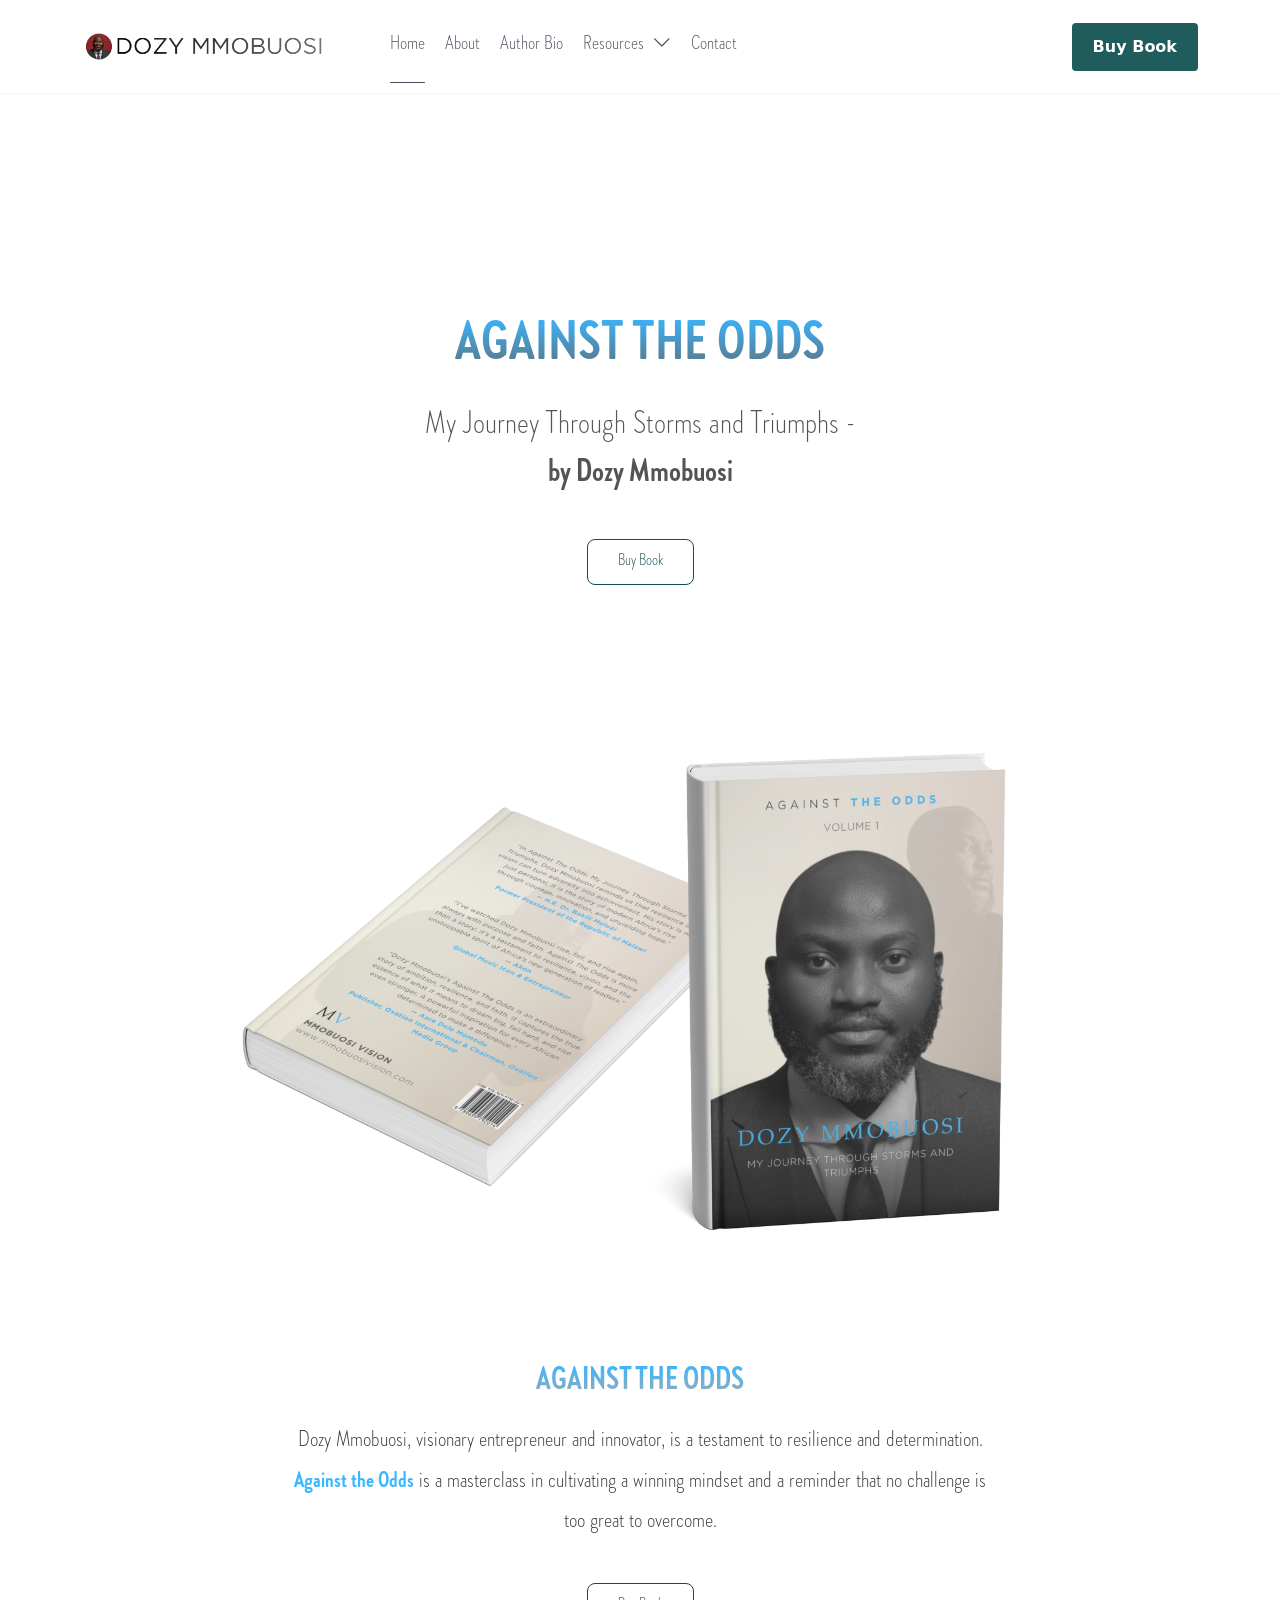
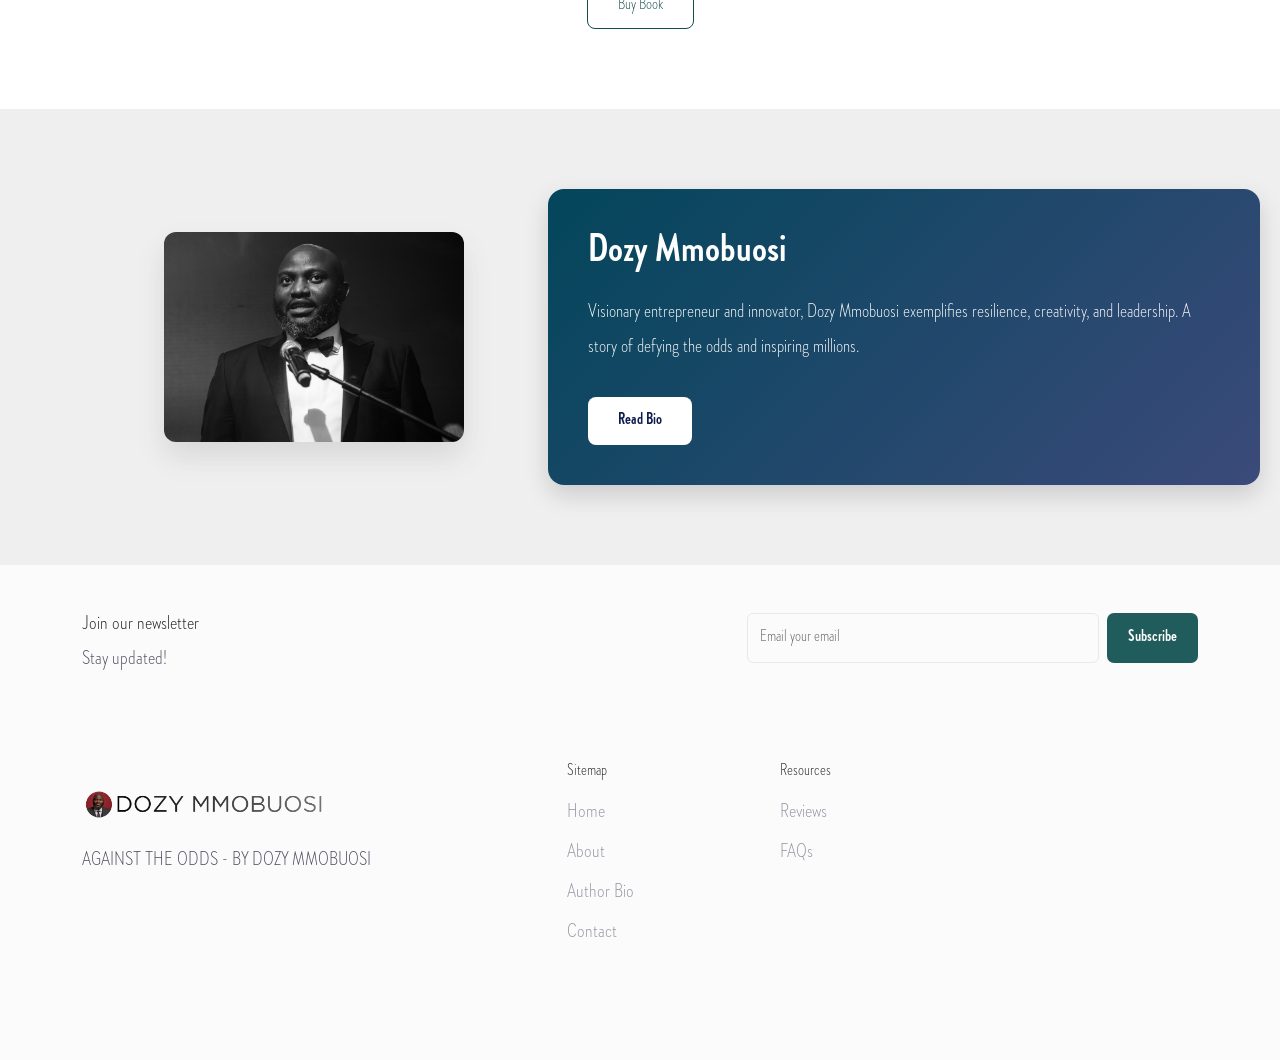
==== index.html @ 27ec2ebd "dsdsd" ====
<!DOCTYPE html>
<!--
Template name: Nova
Template author: FreeBootstrap.net
Author website: https://freebootstrap.net/
License: https://freebootstrap.net/license
-->
<html lang="en">
  <head>
    <meta charset="utf-8">
    <meta name="viewport" content="width=device-width, initial-scale=1">
    <title> Dozy Mmobuosi - Against the odds </title>
     
    <!-- ======= Google Font =======-->
    <link rel="preconnect" href="https://fonts.googleapis.com">
    <link rel="preconnect" href="https://fonts.gstatic.com" crossorigin="">
    <link href="https://fonts.googleapis.com/css2?family=Inter:wght@100..900&amp;display=swap" rel="stylesheet">
    <!-- End Google Font-->
    
    <!-- ======= Styles =======-->
    <link href="assets/vendors/bootstrap/bootstrap.min.css" rel="stylesheet">
    <link href="assets/vendors/bootstrap-icons/font/bootstrap-icons.min.css" rel="stylesheet">
    <link href="assets/vendors/glightbox/glightbox.min.css" rel="stylesheet">
    <link href="assets/vendors/swiper/swiper-bundle.min.css" rel="stylesheet">
    <link href="assets/vendors/aos/aos.css" rel="stylesheet">
    <!-- End Styles-->
    
    <!-- ======= Theme Style =======-->
    <link href="assets/css/style.css" rel="stylesheet">
    <!-- End Theme Style-->
    
    <!-- ======= Apply theme =======-->
    <script>
      // Apply the theme as early as possible to avoid flicker
      (function() {
      const storedTheme = localStorage.getItem('theme') || 'light';
      document.documentElement.setAttribute('data-bs-theme', storedTheme);
      })();
    </script>
  </head>
  <body>
    
    
    <!-- ======= Site Wrap =======-->
    <div class="site-wrap">
      
      
      <!-- ======= Header =======-->
      <header class="fbs__net-navbar navbar navbar-expand-lg dark" aria-label="freebootstrap.net navbar">
        <div class="container d-flex align-items-center justify-content-between">
          
          
          <!-- Start Logo-->
          <a class="navbar-brand w-auto" href="index.html">
            <!-- If you use a text logo, uncomment this if it is commented-->
            <!-- Vertex--> 
            
            <!-- If you plan to use an image logo, uncomment this if it is commented-->
            
            <!-- logo dark--><img class="logo dark img-fluid" src="assets/images/dozylog.png" alt="FreeBootstrap.net image placeholder"> 
            
            <!-- logo light--><img class="logo light img-fluid" src="assets/images/dozylog.png" alt="FreeBootstrap.net image placeholder">
            
            </a>
          <!-- End Logo-->
          
          <!-- Start offcanvas-->
          <div class="offcanvas offcanvas-start w-75" id="fbs__net-navbars" tabindex="-1" aria-labelledby="fbs__net-navbarsLabel" data-aos="fade-down" data-aos-delay="100">
            
            
            <div class="offcanvas-header" >
              <div class="offcanvas-header-logo">
                <!-- If you use a text logo, uncomment this if it is commented-->
                
                <!-- h5#fbs__net-navbarsLabel.offcanvas-title Vertex-->
                
                <!-- If you plan to use an image logo, uncomment this if it is commented-->
                <a class="logo-link" id="fbs__net-navbarsLabel" href="index.html">
                  
                  
                  <!-- logo dark--><img class="logo dark img-fluid" src="assets/images/dozylog.png" alt="FreeBootstrap.net image placeholder"> 
                  
                  <!-- logo light--><img class="logo light img-fluid" src="assets/images/dozylog.png" alt="FreeBootstrap.net image placeholder"></a>
                
              </div>
              <button class="btn-close btn-close-black" type="button" data-bs-dismiss="offcanvas" aria-label="Close"></button>
            </div>
            
            <div class="offcanvas-body align-items-lg-center">
              
              
              <ul  class="navbar-nav nav me-auto ps-lg-5 mb-2 mb-lg-0" style="font-family: 'Hvdtrial Brandon Grotesque', Arial, sans-serif;">
                <li class="nav-item"><a class="nav-link scroll-link active" aria-current="page" href="index.html">Home</a></li>
                <li class="nav-item"><a class="nav-link scroll-link" href="about.html">About</a></li>
                <li class="nav-item"><a class="nav-link scroll-link" href="author.html">Author Bio</a></li>
                
                
                <li class="nav-item dropdown"><a class="nav-link dropdown-toggle" href="#" data-bs-toggle="dropdown" aria-expanded="false">Resources <i class="bi bi-chevron-down"></i></a>
                  
                  <ul class="dropdown-menu">
                    <li><a class="nav-link scroll-link dropdown-item" href="testimonials.html">Testimonials</a></li>
                    <li><a class="nav-link scroll-link dropdown-item" href="faq.html">FAQs</a></li>
                    

                  </ul>
                  
                </li>
                <li class="nav-item"><a class="nav-link scroll-link" href="contact.html">Contact</a></li>
               
              </ul>
              
            </div>
          </div>
          <!-- End offcanvas-->
          
          <div class="ms-auto w-auto">
            
            
            <div class="header-social d-flex align-items-center gap-1"><!-- Buy Book Button -->
<a class="btn btn-primary py-2" href="#" id="buyBookBtn">Buy Book</a>

<!-- Modal Overlay -->
<div id="buyBookModal" class="modal">
  <div class="modal-content">
    <span class="modal-close">&times;</span>
    <h2>Select Book Format</h2>
    
    <div class="format-options">
      <label>
        <input type="radio" name="format" value="Audiobook" checked>
        Audiobook - £15 GBP
      </label>
      <label>
        <input type="radio" name="format" value="Paperback">
        Paperback - £27 GBP
      </label>
      <label>
        <input type="radio" name="format" value="Hardcover">
        Hardcover - £39 GBP
      </label>
    </div>

    <div class="quantity">
      <label>Quantity:</label>
      <input type="number" min="1" value="1" id="bookQty">
    </div>

    <button id="checkoutBtn" class="modal-btn">Checkout</button>

    <p id="successMessage" class="success-msg" style="display:none;">Thank you! Your order has been added.</p>
  </div>
</div>

              
              <button class="fbs__net-navbar-toggler justify-content-center align-items-center ms-auto" data-bs-toggle="offcanvas" data-bs-target="#fbs__net-navbars" aria-controls="fbs__net-navbars" aria-label="Toggle navigation" aria-expanded="false">
                <svg class="fbs__net-icon-menu" xmlns="http://www.w3.org/2000/svg" width="24" height="24" viewbox="0 0 24 24" fill="none" stroke="currentColor" stroke-width="2" stroke-linecap="round" stroke-linejoin="round">
                  <line x1="21" x2="3" y1="6" y2="6"></line>
                  <line x1="15" x2="3" y1="12" y2="12"></line>
                  <line x1="17" x2="3" y1="18" y2="18"></line>
                </svg>
                <svg class="fbs__net-icon-close" xmlns="http://www.w3.org/2000/svg" width="24" height="24" viewbox="0 0 24 24" fill="none" stroke="currentColor" stroke-width="2" stroke-linecap="round" stroke-linejoin="round">
                  <path d="M18 6 6 18"></path>
                  <path d="m6 6 12 12"></path>
                </svg>
              </button>
              
            </div>
            <!-- Modal Overlay -->
            
          </div>
        </div>
      </header>
      <!-- End Header-->
      
      <!-- ======= Main =======-->
      <main>
        
        
        <!-- ======= Hero =======-->
      <section class="dozy-book-text" data-aos="fade-up" data-aos-delay="100">
  <div class="text-wrapper">
    <h1 class="book-title">AGAINST THE ODDS</h1>
    <p class="book-subtitle">My Journey Through Storms and Triumphs - <br><strong>by Dozy Mmobuosi</strong></p>
    <a href="#buy" class="book-button">Buy Book</a>
  </div>
</section>
<section class="full-image-section" data-aos="fade-up" data-aos-delay="100">
  <img src="./assets/images/sharp.png" alt="Dozy Book Image" class="full-image">
</section>
<section class="dm-section" data-aos="fade-up" data-aos-delay="100">
  <div class="dm-text-wrapper">
    <h1 class="dm-header">AGAINST THE ODDS</h1>
    <p class="dm-description">
      Dozy Mmobuosi, visionary entrepreneur and innovator, is a testament to resilience and determination. 
      <strong style="color: #38b6ff;">Against the Odds</strong> is a masterclass in cultivating a winning mindset and a reminder that no challenge is too great to overcome.
    </p>
  <a href="#buy" class="book-button">Buy Book</a>

  </div>
</section>

<section class="dozy-profile-section" data-aos="fade-up" data-aos-delay="100">
  <div class="dozy-image-wrapper">
    <img src="./assets/images/pordozy.jpg" alt="Dozy Mmobuosi Portrait" class="dozy-image">
  </div>
  <div class="dozy-info-container" data-aos="fade-up" data-aos-delay="100">
    <h2 class="dozy-name">Dozy Mmobuosi</h2>
    <p class="dozy-description">
      Visionary entrepreneur and innovator, Dozy Mmobuosi exemplifies resilience, creativity, and leadership. 
      A story of defying the odds and inspiring millions.
    </p>
    <a href="author.html" class="dozy-button">Read Bio</a>
  </div>
</section>




        
        
        <!-- ======= Footer =======-->
        <footer class="footer pt-5 pb-5" data-aos="fade-up" data-aos-delay="100" style="font-family: 'Hvdtrial Brandon Grotesque', Arial, sans-serif;">
          <div class="container">
            <div class="row mb-5 pb-4">
              <div class="col-md-7">
                <h2 class="fs-5">Join our newsletter</h2>
                <p>Stay updated!</p>
              </div>
              <div class="col-md-5">
                <form class="d-flex gap-2">
                  <input class="form-control" type="email" placeholder="Email your email" required="">
                  <button class="btn btn-primary fs-6" type="submit">Subscribe</button>
                </form>
              </div>
            </div>
            <div class="row justify-content-between mb-5 g-xl-5">
              <div class="col-md-4 mb-5 mb-lg-0">
                <img class="logo" src="./assets/images/dozylog.png" style="width: 250px;">
                <p class="mb-4">AGAINST THE ODDS - BY DOZY MMOBUOSI</p>
              </div>
              <div class="col-md-7">
                <div class="row g-2">
                  <div class="col-md-6 col-lg-4 mb-4 mb-lg-0">
                    <h3 class="mb-3">Sitemap</h3>
                    <ul class="list-unstyled">
                      <li><a href="index.html">Home</a></li>
                    
                      <li><a href="about.html">About</a></li>
                      <li><a href="author.html">Author Bio</a></li>
                      <li><a href="contact.html">Contact</a></li>
                      
                    </ul>
                  </div>
                  <div class="col-md-6 col-lg-4 mb-4 mb-lg-0">
                    <h3 class="mb-3">Resources</h3>
                    <ul class="list-unstyled">
                      <li><a href="testimonials.html">Reviews</a></li>
                      
                      <li><a href="faq.html">FAQs</a></li>
                      
                    </ul>
                  </div>
                  
                </div>
              </div>
            </div>
            
          </div>
        </footer>
        
        <!-- End Footer-->
        
      </main>
    </div>
    
    <!-- ======= Back to Top =======-->
   
    <!-- Mobile Buy Book Button -->
<a href="#" id="mobileBuyBtn" class="mobile-buy-btn">Buy Book</a>

    <!-- End Back to top-->
    
    <!-- ======= Javascripts =======-->
    <script src="assets/vendors/bootstrap/bootstrap.bundle.min.js"></script>
    <script src="assets/vendors/gsap/gsap.min.js"></script>
    <script src="assets/vendors/imagesloaded/imagesloaded.pkgd.min.js"></script>
    <script src="assets/vendors/isotope/isotope.pkgd.min.js"></script>
    <script src="assets/vendors/glightbox/glightbox.min.js"></script>
    <script src="assets/vendors/swiper/swiper-bundle.min.js"></script>
    <script src="assets/vendors/aos/aos.js"></script>
    <script src="assets/vendors/purecounter/purecounter.js"></script>
    <script src="assets/js/custom.js"></script>
    <script src="assets/js/send_email.js"></script>
    <script>
  AOS.init({
    duration: 1000, // animation duration in ms
    easing: 'ease-in-out', // easing function
    once: true, // whether animation should happen only once while scrolling down
  });
</script>
<script>
  // Elements
  const buyBtn = document.getElementById('buyBookBtn');
  const modal = document.getElementById('buyBookModal');
  const closeBtn = document.querySelector('.modal-close');
  const checkoutBtn = document.getElementById('checkoutBtn');
  const successMsg = document.getElementById('successMessage');

  // Open Modal
  buyBtn.addEventListener('click', (e) => {
    e.preventDefault();
    modal.style.display = 'block';
    successMsg.style.display = 'none'; // hide previous success
  });

  // Close Modal
  closeBtn.addEventListener('click', () => {
    modal.style.display = 'none';
  });

  window.addEventListener('click', (e) => {
    if (e.target == modal) {
      modal.style.display = 'none';
    }
  });

  // Checkout (dummy)
  checkoutBtn.addEventListener('click', () => {
    successMsg.style.display = 'block';
  });
</script>


    <!-- End JavaScripts-->
  </body>
</html>
---- assets/css/style.css ----
/*
Template name: Nova
Template author: FreeBootstrap.net
Author website: https://freebootstrap.net/
License: https://freebootstrap.net/license
Buy Pro
*/
:root,
[data-bs-theme=light] {
  --bs-body-bg: #ffffff;
  --bs-body-color: #494B5B;
  --bs-primary: #215C5C;
  --bs-primary-rgb: 33, 92, 92;
  --bs-primary-hover: #144B4B;
  --bs-primary-hover-rgb: 20, 75, 75;
  --bs-secondary: #CCE8C9;
  --bs-secondary-rgb: 204, 232, 201;
  --bs-heading-color: #16181B;
  --inverse-color: #494B5B;
  --inverse-color-rgb: 73, 75, 91;
  --bs-link-color: var(--bs-primary);
  --nav-bg: #ffffff;
  --nav-color: #fff;
  --nav-hover-color: #1f6bff;
  --dropdown-bg: #ffffff;
  --dropdown-color: #1f6bff;
  --dropdown-hover-bg: #f7f7f7;
  --nav-inverse: #000000;
  --nav-inverse-alt: #ffffff;
}

body {
  font: 1rem/1.7;
  background-color: var(--bs-body-bg);
  color: var(--bs-body-color);
  -webkit-font-smoothing: antialiased;
  -moz-osx-font-smoothing: grayscale;
}

.site-wrap {
  position: relative;
}

::-moz-selection {
  background-color: var(--bs-black);
  color: var(--bs-white);
}

::selection {
  background-color: var(--bs-black);
  color: var(--bs-white);
}

a {
  -webkit-transition: 0.3s all ease-in-out;
  transition: 0.3s all ease-in-out;
  color: var(--bs-primary);
  text-decoration: underline;
}
a:hover {
  text-decoration: none;
}

h1,
h2,
h3,
h4,
h5,
h6 {
  color: var(--bs-heading-color);
}

.container {
  max-width: 1140px;
}

.section {
  padding: 70px 0;
  scroll-margin-top: 60px;
}
@media (max-width: 767.98px) {
  .section {
    padding: 40px 0;
  }
}
.section.first-section {
  padding-top: 100px;
}
@media (min-width: 992px) {
  .section.first-section {
    padding-top: 130px;
  }
}

.text-heading-color {
  color: var(--bs-heading-color);
}

.shadow-sm {
  -webkit-box-shadow: 0 0.125rem 0.25rem 0 rgba(var(--bs-black-rgb), 0.05) !important;
          box-shadow: 0 0.125rem 0.25rem 0 rgba(var(--bs-black-rgb), 0.05) !important;
}

.shadow {
  -webkit-box-shadow: 0 0.5rem 1rem 0 rgba(var(--bs-black-rgb), 0.05) !important;
          box-shadow: 0 0.5rem 1rem 0 rgba(var(--bs-black-rgb), 0.05) !important;
}

.shadow-lg {
  -webkit-box-shadow: 0 1rem 3rem 0 rgba(var(--bs-black-rgb), 0.05) !important;
          box-shadow: 0 1rem 3rem 0 rgba(var(--bs-black-rgb), 0.05) !important;
}

.list-checked {
  padding: 0;
  margin: 0;
  color: var(--bs-body-color);
}
.list-checked li {
  position: relative;
  margin-bottom: 10px;
  display: -webkit-box;
  display: -ms-flexbox;
  display: flex;
  -webkit-box-align: start;
      -ms-flex-align: start;
          align-items: start;
  gap: 10px;
}
.list-checked li i {
  width: 30px;
  height: 30px;
  text-align: center;
  line-height: 30px;
  display: inline-block;
  background-color: rgba(var(--bs-primary-rgb), 0.1);
  border-radius: 50%;
  color: var(--bs-primary);
  font-size: 20px;
}
.list-checked li:before {
  position: absolute;
  display: inline-block;
  left: 0;
  content: "";
  vertical-align: -0.125em;
  background-repeat: no-repeat;
  background-position: right center;
  background-size: 1.5625rem 1.5625rem;
  width: 1.5625rem;
  height: 1.5625rem;
}

.btn {
  padding: 12px 20px;
  background-color: var(--bs-primary);
  color: var(--bs-white);
  border: 1px solid transparent;
  border-radius: 7px;
  font-weight: 600;
  position: relative;
}
.btn:hover, .btn:active, .btn:focus {
  color: var(--bs-white);
  background-color: var(--bs-primary-hover) !important;
  border: 1px solid var(--bs-primary-hover) !important;
}
.btn.btn-white.hover-outline {
  background-color: var(--bs-white) !important;
  color: var(--bs-black) !important;
  border: 1px solid transparent !important;
}
.btn.btn-white.hover-outline:hover {
  color: var(--bs-white) !important;
  background-color: transparent !important;
  border: 1px solid var(--bs-white) !important;
}
.btn.btn-white-outline {
  border: 1px solid rgba(var(--inverse-color-rgb), 0.2) !important;
  color: var(--inverse-color) !important;
  background-color: transparent;
}
.btn.btn-white-outline:hover, .btn.btn-white-outline:focus, .btn.btn-white-outline:active {
  background-color: transparent !important;
  border: 1px solid rgba(var(--inverse-color-rgb), 0.5) !important;
}

.block-squares {
  position: absolute;
  bottom: -12px;
  right: 0;
  z-index: 1;
  width: auto;
}

.form-control {
  padding-top: 10px;
  padding-bottom: 10px;
  border-width: 1px;
  font-size: 16px;
  background-color: transparent;
  border-color: rgba(var(--inverse-color-rgb), 0.1);
}

.form-control:focus {
  outline: none;
  -webkit-box-shadow: none;
          box-shadow: none;
  border-color: var(--bs-primary);
}

.a-link i {
  font-size: 26px;
  margin-left: 10px;
  -webkit-transition: 0.25s all ease-in-out;
  transition: 0.25s all ease-in-out;

}
.a-link:hover i {
  margin-left: 15px;
}

.page-title {
  padding-top: 100px !important;
  padding-bottom: 50px !important;
  background-color: rgba(var(--inverse-color-rgb), 0.03);
}

.special-link .icons {
  display: inline-block;
  width: 38px;
  height: 38px;
  line-height: 38px;
  border-radius: 50%;
  text-align: center;
  position: relative;
  border: 1px solid rgba(var(--inverse-color-rgb), 0.2);
}

.special-link .icons i {
  font-size: 25px;
  position: relative;
  display: inline-block;
  position: absolute;
  -webkit-transition: 0.3s all ease-in-out;
  transition: 0.3s all ease-in-out;
}
.special-link .icons i.icon-1 {
  opacity: 1;
  visibility: visible;
  top: 50%;
  left: 50%;
  -webkit-transform: translate(-50%, -50%) rotate(-45deg);
          transform: translate(-50%, -50%) rotate(-45deg);
}
.special-link .icons i.icon-2 {
  opacity: 0;
  visibility: hidden;
  top: 80%;
  left: 20%;
  -webkit-transform: translate(-50%, -50%) rotate(-45deg);
          transform: translate(-50%, -50%) rotate(-45deg);
}
.special-link:hover .icons .icon-1 {
  opacity: 0;
  visibility: hidden;
  top: 20%;
  left: 80%;
  -webkit-transform: translate(-50%, -50%) rotate(-45deg);
          transform: translate(-50%, -50%) rotate(-45deg);
}
.special-link:hover .icons .icon-2 {
  opacity: 1;
  visibility: visible;
  top: 50%;
  left: 50%;
  -webkit-transform: translate(-50%, -50%) rotate(-45deg);
          transform: translate(-50%, -50%) rotate(-45deg);
}

.fbs__net-navbar {
  position: absolute;
  top: 0;
  -webkit-transition: 0.3s all ease-in-out;
  transition: 0.3s all ease-in-out;
  z-index: 99999;
  width: 100%;
  background-color: transparent !important;
  border: none;
}
@media (min-width: 992px) {
  .fbs__net-navbar {
    padding-top: 0;
    padding-bottom: 0;
  }
}
.fbs__net-navbar > .container {
  position: relative;
}
.fbs__net-navbar.relative {
  position: absolute;
}
.fbs__net-navbar .navbar-brand {
  color: var(--bs-white);
  font-size: 30px;
  font-weight: bold;
}
.fbs__net-navbar .navbar-brand .logo.dark {
  display: none;
  width: 250px;
}
.fbs__net-navbar .navbar-brand .logo.light {
  display: block;
}
.fbs__net-navbar .navbar-nav > li > .nav-link {
  position: relative;
  padding-top: 22px;
  padding-bottom: 22px;
  padding-left: 10px;
  padding-right: 10px;
  font-size: 1.2rem;
  color: rgba(var(--bs-white-rgb), 1);
  -webkit-transition: 0.3s all ease;
  transition: 0.3s all ease;
  position: relative;
  
}
@media (max-width: 991.98px) {
  .fbs__net-navbar .navbar-nav > li > .nav-link {
    color: var(--inverse-color);
  }
}
.fbs__net-navbar .navbar-nav > li > .nav-link:before {
  content: "";
  position: absolute;
  width: calc(100% - 20px);
  -webkit-transform: scaleX(0);
          transform: scaleX(0);
  border-radius: 5px;
  height: 1.5px;
  bottom: 0;
  left: 10px;
  background: currentcolor;
  -webkit-transform-origin: bottom right;
          transform-origin: bottom right;
  -webkit-transition: -webkit-transform 0.35s ease-out;
  transition: -webkit-transform 0.35s ease-out;
  transition: transform 0.35s ease-out;
  transition: transform 0.35s ease-out, -webkit-transform 0.35s ease-out;
}
.fbs__net-navbar .navbar-nav > li > .nav-link:hover::before {
  -webkit-transform: scaleX(1);
          transform: scaleX(1);
  -webkit-transform-origin: bottom left;
          transform-origin: bottom left;
}
.fbs__net-navbar .navbar-nav > li > .nav-link:hover, .fbs__net-navbar .navbar-nav > li > .nav-link:focus {
  color: var(--bs-white);
}
@media (max-width: 991.98px) {
  .fbs__net-navbar .navbar-nav > li > .nav-link:hover, .fbs__net-navbar .navbar-nav > li > .nav-link:focus {
    color: var(--inverse-color) !important;
  }
}
@media (max-width: 767.98px) {
  .fbs__net-navbar .navbar-nav > li > .nav-link {
    padding-top: 5px;
    padding-bottom: 5px;
  }
}
.fbs__net-navbar .navbar-nav > li > .nav-link.active {
  color: var(--bs-white);
}
@media (max-width: 991.98px) {
  .fbs__net-navbar .navbar-nav > li > .nav-link.active {
    color: var(--inverse-color);
  }
}
.fbs__net-navbar .navbar-nav > li > .nav-link.active:before {
  content: "";
  -webkit-transform-origin: bottom left;
          transform-origin: bottom left;
  -webkit-transform: scaleX(1);
          transform: scaleX(1);
}
.fbs__net-navbar .navbar-nav > li > .nav-link.dropdown-toggle {
  display: -webkit-box;
  display: -ms-flexbox;
  display: flex;
  -webkit-box-align: center;
      -ms-flex-align: center;
          align-items: center;
  -webkit-box-pack: justify;
      -ms-flex-pack: justify;
          justify-content: space-between;
}
.fbs__net-navbar .navbar-nav > li > .nav-link.dropdown-toggle::after {
  display: none;
  content: "";
}
@media (max-width: 991.98px) {
  .fbs__net-navbar .navbar-nav > li > .nav-link {
    padding-top: 10px;
    padding-bottom: 10px;
  }
}
.fbs__net-navbar .navbar-nav .dropdown-menu {
  background-color: var(--nav-bg);
}
.fbs__net-navbar .navbar-nav .dropdown-menu .nav-link:hover {
  background-color: var(--dropdown-hover-bg) !important;
  color: var(--inverse-color);
}
.fbs__net-navbar .navbar-nav .dropdown-toggle::after {
  display: none;
}
.fbs__net-navbar .navbar-nav .dropdown-toggle .bi-chevron-down {
  margin-left: 0.5rem;
}
.fbs__net-navbar .fbs__net-navbar-toggler {
  width: 50px;
  height: 50px;
  border-radius: 50%;
  position: relative;
  background-color: var(--bs-black);
  color: var(--bs-white);
  border: none;
  display: none;
}
@media (max-width: 991.98px) {
  .fbs__net-navbar .fbs__net-navbar-toggler {
    display: -webkit-box;
    display: -ms-flexbox;
    display: flex;
  }
}
.fbs__net-navbar .navbar-brand {
  margin-right: 0 !important;
}
.fbs__net-navbar .navbar-nav .dropdown > .dropdown-menu,
.fbs__net-navbar .navbar-nav .dropend > .dropdown-menu,
.fbs__net-navbar .navbar-nav .dropstart > .dropdown-menu {
  border: none !important;
  padding-left: 10px;
  padding-right: 10px;
  -webkit-box-shadow: 0 0.1875rem 0.375rem rgba(var(--bs-black-rgb), 0.1);
          box-shadow: 0 0.1875rem 0.375rem rgba(var(--bs-black-rgb), 0.1);
}
@media (min-width: 992px) {
  .fbs__net-navbar .navbar-nav .dropdown > .dropdown-menu,
  .fbs__net-navbar .navbar-nav .dropend > .dropdown-menu,
  .fbs__net-navbar .navbar-nav .dropstart > .dropdown-menu {
    padding-left: 10px;
    padding-right: 10px;
    width: 200px;
    border: none;
  }
}
.fbs__net-navbar .navbar-nav .dropdown > .dropdown-menu .dropdown-item,
.fbs__net-navbar .navbar-nav .dropdown > .dropdown-menu .nav-link,
.fbs__net-navbar .navbar-nav .dropend > .dropdown-menu .dropdown-item,
.fbs__net-navbar .navbar-nav .dropend > .dropdown-menu .nav-link,
.fbs__net-navbar .navbar-nav .dropstart > .dropdown-menu .dropdown-item,
.fbs__net-navbar .navbar-nav .dropstart > .dropdown-menu .nav-link {
  font-size: 0.875rem;
  padding: 10px 10px;
  -webkit-transition: 0.3s all ease;
  transition: 0.3s all ease;
  border-radius: 0.5rem;
}
@media (min-width: 992px) {
  .fbs__net-navbar .navbar-nav .dropdown:hover > .dropdown-menu,
  .fbs__net-navbar .navbar-nav .dropend:hover > .dropdown-menu,
  .fbs__net-navbar .navbar-nav .dropstart:hover > .dropdown-menu {
    display: block;
    -webkit-animation: fadeInUp 0.3s ease;
            animation: fadeInUp 0.3s ease;
  }
}
@media (min-width: 992px) {
  .fbs__net-navbar .navbar-nav .dropend:hover > .dropdown-menu {
    position: absolute;
    top: 0;
    left: 100%;
    -webkit-animation: fadeInRight 0.3s ease;
            animation: fadeInRight 0.3s ease;
  }
}
@media (min-width: 992px) {
  .fbs__net-navbar .navbar-nav .dropstart:hover > .dropdown-menu {
    position: absolute;
    top: 0;
    right: 100%;
    -webkit-animation: fadeInLeft 0.3s ease;
            animation: fadeInLeft 0.3s ease;
  }
}
.fbs__net-navbar .navbar-nav .dropdown-toggle::before {
  display: none;
}
.fbs__net-navbar .navbar-nav .dropdown-toggle::after {
  display: none;
}
.fbs__net-navbar .navbar-nav li.dropend > a,
.fbs__net-navbar .navbar-nav li.dropstart > a {
  position: relative;
}
.fbs__net-navbar .navbar-nav li.dropend > a .bi,
.fbs__net-navbar .navbar-nav li.dropstart > a .bi {
  position: absolute;
  right: 10px;
  top: 50%;
  -webkit-transform: translateY(-50%);
          transform: translateY(-50%);
}
@media (max-width: 991.98px) {
  .fbs__net-navbar .navbar-nav li.dropend > a .bi,
  .fbs__net-navbar .navbar-nav li.dropstart > a .bi {
    -webkit-transform: rotate(90deg);
            transform: rotate(90deg);
    margin-top: -10px;
  }
}
.fbs__net-navbar .navbar-nav li.dropend > a::after,
.fbs__net-navbar .navbar-nav li.dropstart > a::after {
  display: none;
}
.fbs__net-navbar .navbar-nav li.dropend > a {
  position: relative;
}
.fbs__net-navbar .navbar-nav li.dropend > a:hover {
  background-color: var(--dropdown-hover-bg) !important;
}
.fbs__net-navbar .navbar-nav li.dropend > a .caret {
  position: absolute;
  right: 10px;
}
.fbs__net-navbar .navbar-nav li.dropstart > a {
  position: relative;
}
.fbs__net-navbar .navbar-nav li.dropstart > a:hover {
  background-color: var(--dropdown-hover-bg) !important;
}
.fbs__net-navbar .navbar-nav li.dropstart > a .caret {
  position: absolute;
  left: 10px;
}
.fbs__net-navbar .navbar-toggler:hover, .fbs__net-navbar .navbar-toggler:focus, .fbs__net-navbar .navbar-toggler:active {
  outline: none;
  -webkit-box-shadow: none;
          box-shadow: none;
}
.fbs__net-navbar .header-social a {
  -webkit-transition: 0.3s all ease;
  transition: 0.3s all ease;
  color: var(--bs-white);
  width: 30px;
  height: 30px;
  line-height: 30px;
  text-align: center;
  border-radius: 4px;
  display: inline-block;
  background-color: transpblarent;
}
.fbs__net-navbar .header-social a:hover {
  background-color: rgba(var(--bs-white-rgb), 0.1);
}
@media (min-width: 992px) {
  .fbs__net-navbar .header-social a {
    color: var(--bs-white);
  }
}
.fbs__net-navbar .header-social .btn {
  width: auto !important;
  height: auto !important;
  background-color: var(--bs-primary) !important;
  color: var(--bs-white) !important;
}
@media (max-width: 575.98px) {
  .fbs__net-navbar .header-social .btn {
    display: none;
  }
}
.fbs__net-navbar.active {
  position: fixed;
  top: 0;
  width: 100%;
  background-color: var(--nav-bg) !important;
  -webkit-box-shadow: 0 0.1875rem 0.375rem rgba(var(--bs-black-rgb), 0.05) !important;
          box-shadow: 0 0.1875rem 0.375rem rgba(var(--bs-black-rgb), 0.05) !important;
}
.fbs__net-navbar.active .navbar-brand {
  color: rgba(var(--inverse-color-rgb), 1) !important;
}
.fbs__net-navbar.active .navbar-brand .logo.dark {
  display: block;
}

.fbs__net-navbar.active .navbar-brand .logo.light {
  display: none;
}

.fbs__net-navbar.active .nav-link {
  color: rgba(var(--inverse-color-rgb), 1) !important;
}
.fbs__net-navbar.active .nav-link:hover {
  color: rgba(var(--inverse-color-rgb), 1) !important;
}
.fbs__net-navbar.active .header-social a {
  -webkit-transition: 0.3s all ease;
  transition: 0.3s all ease;
  color: var(--inverse-color);
}
.fbs__net-navbar.active .header-social a:hover {
  background-color: rgba(var(--inverse-color-rgb), 0.1);
}
@media (min-width: 992px) {
  .fbs__net-navbar.active .header-social a {
    color: rgba(var(--inverse-color-rgb), 1) !important;
  }
}
.fbs__net-navbar.active .header-social .btn {
  width: auto !important;
  height: auto !important;
  background-color: var(--bs-primary) !important;
  color: var(--bs-white) !important;
}
.fbs__net-navbar.active .navbar-nav > li > .dropdown-toggle:hover {
  color: var(--inverse-color) !important;
}
.fbs__net-navbar.active .navbar-nav > li > .nav-link.dropdown-toggle::after {
  display: none;
  content: "";
}
.fbs__net-navbar.active .navbar-nav li.dropdown a:hover,
.fbs__net-navbar.active .navbar-nav li.dropend a:hover,
.fbs__net-navbar.active .navbar-nav li.dropstart a:hover {
  color: var(--inverse-color) !important;
}
.fbs__net-navbar .fbs__net-icon-menu {
  display: block;
}
.fbs__net-navbar .fbs__net-icon-close {
  display: none;
}
.offcanvas-active .fbs__net-navbar .fbs__net-icon-menu {
  display: none;
}
.offcanvas-active .fbs__net-navbar .fbs__net-icon-close {
  display: block;
}
.fbs__net-navbar.dark {
  -webkit-box-shadow: 0 0px 2px rgba(var(--inverse-color-rgb), 0.15);
          box-shadow: 0 0px 2px rgba(var(--inverse-color-rgb), 0.15);
}
.fbs__net-navbar.dark .navbar-brand .logo.dark {
  display: block;
}

.fbs__net-navbar.dark .navbar-brand .logo.light {
  display: none;
}

.fbs__net-navbar.dark a {
  color: var(--inverse-color) !important;
}
.fbs__net-navbar.dark a:hover {
  color: var(--inverse-color);
}
.fbs__net-navbar.dark .header-social a:hover {
  background-color: rgba(var(--inverse-color-rgb), 0.05);
}

.fbs__net-navbar.dark ul li a {
  color: rgba(var(--inverse-color-rgb), 1) !important;
}
.fbs__net-navbar.dark ul li a:hover {
  color: var(--inverse-color) !important;
}
.fbs__net-navbar .offcanvas-header .offcanvas-header-logo .logo-link .logo.dark {
  display: block;
}

.fbs__net-navbar .offcanvas-header .offcanvas-header-logo .logo-link .logo.light {
  display: none;
}


@-webkit-keyframes fadeInUp {
  from {
    opacity: 0;
    -webkit-transform: translateY(10px);
            transform: translateY(10px);
  }
  to {
    opacity: 1;
    -webkit-transform: translateY(0);
            transform: translateY(0);
  }
}

@keyframes fadeInUp {
  from {
    opacity: 0;
    -webkit-transform: translateY(10px);
            transform: translateY(10px);
  }
  to {
    opacity: 1;
    -webkit-transform: translateY(0);
            transform: translateY(0);
  }
}
@-webkit-keyframes fadeInRight {
  from {
    opacity: 0;
    -webkit-transform: translateX(10px);
            transform: translateX(10px);
  }
  to {
    opacity: 1;
    -webkit-transform: translateX(0);
            transform: translateX(0);
  }
}
@keyframes fadeInRight {
  from {
    opacity: 0;
    -webkit-transform: translateX(10px);
            transform: translateX(10px);
  }
  to {
    opacity: 1;
    -webkit-transform: translateX(0);
            transform: translateX(0);
  }
}
@-webkit-keyframes fadeInLeft {
  from {
    opacity: 0;
    -webkit-transform: translateX(-10px);
            transform: translateX(-10px);
  }
  to {
    opacity: 1;
    -webkit-transform: translateX(0);
            transform: translateX(0);
  }
}
@keyframes fadeInLeft {
  from {
    opacity: 0;
    -webkit-transform: translateX(-10px);
            transform: translateX(-10px);
  }
  to {
    opacity: 1;
    -webkit-transform: translateX(0);
            transform: translateX(0);
  }
}
.hero__v6 {
  padding: 10rem 0 !important;
}
.hero__v6 .hero-subtitle {
  background: color-mix(in srgb, var(--bs-secondary), transparent 70%);
  color: var(--bs-primary);
  display: inline-block;
  padding: 5px 12px;
  border-radius: 7px;
  font-weight: 600;
  font-size: 0.75rem;
  margin-bottom: 10px;
}

.hero__v6 .hero-title {
  font-size: 48px;
}
@media (max-width: 1199.98px) {
  .hero__v6 .hero-title {
    font-size: 40px;
  }
}
@media (max-width: 991.98px) {
  .hero__v6 .hero-title {
    font-size: 30px;
  }
}
.hero__v6 .logos .logos-title {
  font-size: 12px;
  letter-spacing: 1px;
  color: color-mix(in srgb, var(--bs-primary), transparent 10%);
}

.hero__v6 .logos img {
  width: 140px;
}
.hero__v6 .hero-img {
  position: relative;
}
.hero__v6 .hero-img .img-main {
  position: relative;
  z-index: 9;
}
.hero__v6 .hero-img .img-card {
  z-index: 10;
  border-radius: 20px;
  -webkit-box-shadow: 0 15px 40px 0 rgba(var(--bs-black-rgb), 0.1);
          box-shadow: 0 15px 40px 0 rgba(var(--bs-black-rgb), 0.1);
  position: absolute;
  max-width: 280px;
  bottom: -40px;
  left: -60px;
}
@media (max-width: 991.98px) {
  .hero__v6 .hero-img .img-card {
    left: 10px;
    max-width: 380px;
  }
}
@media (max-width: 575.98px) {
  .hero__v6 .hero-img .img-card {
    left: 10px;
    max-width: 280px;
  }
}

.features__v2 .icon {
  width: 60px;
  height: 60px;
  line-height: 60px;
  border-radius: 50%;
  background-color: var(--bs-secondary);
  color: var(--bs-primary);
}

.features__v2 .content {
  background-color: rgba(var(--bs-secondary-rgb), 0.2);
}

.features__v2 .btn-play i {
  width: 30px;
  height: 30px;
  line-height: 30px;
  border-radius: 50%;
  background-color: var(--bs-white);
  color: var(--bs-primary);
}

.about__v4 .subtitle {
  background-color: rgba(var(--bs-secondary-rgb), 0.2);
  color: var(--bs-primary);
  display: inline-block;
  padding: 5px 12px;
  border-radius: 7px;
  font-weight: 600;
  font-size: 0.75rem;
  margin-bottom: 10px;
}

.about__v4 .features li .icon {
  display: inline-block;
  width: 20px;
  height: 20px;
  line-height: 20px;
  background-color: var(--bs-primary);
  color: var(--bs-white);
}
.about__v4 .mission-statement {
  background-color: var(--bs-primary);
  position: relative;
  bottom: -20px;
  width: 100%;
}
.about__v4 .mission-statement h3 {
  font-size: 10px;
  color: var(--bs-secondary);
}
.about__v4 .mission-statement p {
  color: var(--bs-white);
}
.about__v4 .mission-icon {
  width: 50px;
  height: 50px;
  -webkit-box-flex: 0;
      -ms-flex: 0 0 50px;
          flex: 0 0 50px;
  line-height: 50px;
  display: inline-block;
  background-color: rgba(var(--bs-secondary-rgb), 0.1);
}
.about__v4 .mission-icon i {
  color: var(--bs-secondary);
}

.pricing__v2 .subtitle {
  background-color: rgba(var(--bs-secondary-rgb), 0.2);
  color: var(--bs-primary);
  display: inline-block;
  padding: 5px 12px;
  border-radius: 7px;
  font-weight: 600;
  font-size: 0.75rem;
  margin-bottom: 10px;
}

.pricing__v2 .price-table {
  border: 1px solid rgba(var(--inverse-color-rgb), 0.2);
}
.pricing__v2 .price-table .price {
  color: var(--bs-heading-color);
}
.pricing__v2 .price-table .price strong {
  font-size: 40px;
}
.pricing__v2 .price-table .icon {
  -webkit-box-flex: 0;
      -ms-flex: 0 0 20px;
          flex: 0 0 20px;
  width: 20px;
  height: 20px;
  line-height: 20px;
  text-align: center;
  border: 1px solid rgba(var(--bs-white-rgb), 0.2);
}
.pricing__v2 .popular {
  background-color: var(--bs-primary);
  color: var(--bs-white);
}
.pricing__v2 .popular .price {
  color: var(--bs-secondary);
}
.pricing__v2 .popular h3 {
  color: var(--bs-white);
}
.pricing__v2 .popular p {
  color: var(--bs-white);
}
.pricing__v2 .popular .pricing-features h4 {
  font-size: 12px;
  color: var(--bs-secondary);
}

.howitworks__v1 .subtitle {
  background-color: rgba(var(--bs-secondary-rgb), 0.2);
  color: var(--bs-primary);
  display: inline-block;
  padding: 5px 12px;
  border-radius: 7px;
  font-weight: 600;
  font-size: 0.75rem;
  margin-bottom: 10px;
}

.howitworks__v1 .step-card {
  position: relative;
}
.howitworks__v1 .step-card .step-number {
  width: 60px;
  height: 60px;
  line-height: 60px;
  display: inline-block;
  color: var(--bs-secondary);
  background-color: var(--bs-primary);
  font-size: 18px;
}
.howitworks__v1 .arch-line {
  position: absolute;
  top: 15px;
  width: 150px;
  right: 0;
  left: calc(100% + 24px);
  -webkit-transform: translateX(-50%);
          transform: translateX(-50%);
}
@media (max-width: 991.98px) {
  .howitworks__v1 .arch-line {
    display: none;
  }
}
.howitworks__v1 .arch-line.reverse {
  top: 20px;
}

.services__v3 .subtitle {
  background-color: rgba(var(--bs-secondary-rgb), 0.2);
  color: var(--bs-primary);
  display: inline-block;
  padding: 5px 12px;
  border-radius: 7px;
  font-weight: 600;
  font-size: 0.75rem;
  margin-bottom: 10px;
}

.services__v3 .icon {
  display: inline-block;
  position: relative;
  color: var(--bs-primary) !important;
}

.services__v3 .icon:before {
  content: "";
  position: absolute;
  z-index: -1;
  width: 40px;
  height: 40px;
  right: -10px;
  bottom: 0px;
  border-radius: 50%;
  background-color: rgba(var(--bs-secondary-rgb), 1);
}

.services__v3 .icon svg {
  width: 50px;
}
.services__v3 .service-card {
  border: 1px solid rgba(var(--inverse-color-rgb), 0.2);
}

.faq__v2 {
  background-color: rgba(var(--inverse-color-rgb), 0.02);
}

.faq__v2 .subtitle {
  background-color: rgba(var(--bs-secondary-rgb), 0.2);
  color: var(--bs-primary);
  display: inline-block;
  padding: 5px 12px;
  border-radius: 7px;
  font-weight: 600;
  font-size: 0.75rem;
  margin-bottom: 10px;
}

.faq__v2 .custom-accordion {
  --bs-accordion-bg: var(--bs-body-bg);
  --bs-accordion-btn-icon: url("");
  --bs-accordion-btn-active-icon: url("");
}

.faq__v2 .custom-accordion .accordion-button {
  position: relative;
  padding-right: 50px;
}
.faq__v2 .custom-accordion .accordion-button::after {
  content: "\f4fe";
  font-family: "bootstrap-icons" !important;
  font-style: normal;
  font-weight: 400 !important;
  font-variant: normal;
  text-transform: none;
  right: 20px;
  top: 15px;
  width: 18px;
  height: 14px;
  font-size: 30px;
  color: var(--inverse-color);
  -webkit-transform-origin: center center;
          transform-origin: center center;
  -webkit-transform: rotate(0deg);
          transform: rotate(0deg);
  line-height: 1;
  position: absolute;
  -webkit-font-smoothing: antialiased;
}

.faq__v2 .custom-accordion .accordion-button:not(.collapsed)::after {
  -webkit-transform: rotate(0deg);
          transform: rotate(0deg);
  content: "\f2ea";
}
.faq__v2 .custom-accordion .accordion-item {
  border: none;
  margin-bottom: 10px;
  border-radius: 10px;
  overflow: hidden;
  -webkit-transition: 0.3s all ease-in-out;
  transition: 0.3s all ease-in-out;
}
.faq__v2 .custom-accordion .accordion-item .accordion-header .accordion-button {
  outline: none;
  -webkit-box-shadow: none;
          box-shadow: none;
  font-size: 18px;
  font-weight: 500;
  color: var(--bs-heading-color);
  padding-top: 20px;
  padding-bottom: 20px;
  border: none;
}
.faq__v2 .custom-accordion .accordion-item .accordion-header .accordion-button:not(.collapsed) {
  background-color: transparent;
  color: var(--inverse-color);
  -webkit-box-shadow: 0 1px 1px rgba(var(--inverse-color-rgb), 0.05);
          box-shadow: 0 1px 1px rgba(var(--inverse-color-rgb), 0.05);
}
.faq__v2 .custom-accordion .accordion-item .accordion-body {
  border-top: none;
}

.stats__v3 .content {
  padding-top: 70px;
  padding-bottom: 70px;
  background-color: var(--bs-primary);
  color: var(--bs-white);
  overflow: hidden;
  position: relative;
}
.stats__v3 .content h3 {
  color: var(--bs-secondary);
}
.stats__v3 .content .rounded-borders {
  position: absolute;
  bottom: 0;
  right: 0;
  width: 500px;
  height: 500px;
}
.stats__v3 .content .rounded-borders .rounded-border-1,
.stats__v3 .content .rounded-borders .rounded-border-2,
.stats__v3 .content .rounded-borders .rounded-border-3 {
  border: 1px solid var(--bs-secondary);
  width: 500px;
  height: 500px;
  border-radius: 50%;
  position: absolute;
}
.stats__v3 .content .rounded-borders .rounded-border-1 {
  right: 20px;
  top: 20px;
}
.stats__v3 .content .rounded-borders .rounded-border-2 {
  right: 40px;
  top: 40px;
}

.testimonials__v2 .subtitle {
  background-color: rgba(var(--bs-secondary-rgb), 0.2);
  color: var(--bs-primary);
  display: inline-block;
  padding: 5px 12px;
  border-radius: 7px;
  font-weight: 600;
  font-size: 0.75rem;
  margin-bottom: 10px;
}

.testimonials__v2 .testimonial {
  border: 1px solid rgba(var(--inverse-color-rgb), 0.2);
}
.testimonials__v2 .testimonial-author .author-img {
  -webkit-box-flex: 0;
      -ms-flex: 0 0 50px;
          flex: 0 0 50px;
}

.contact__v2 .subtitle {
  background-color: rgba(var(--bs-secondary-rgb), 0.2);
  color: var(--bs-primary);
  display: inline-block;
  padding: 5px 12px;
  border-radius: 7px;
  font-weight: 600;
  font-size: 0.75rem;
  margin-bottom: 10px;
}

.contact__v2 .icon {
  width: 50px;
  height: 50px;
  line-height: 50px;
  text-align: center;
  border: 1px solid rgba(var(--inverse-color-rgb), 0.2);
  border-radius: 50%;
}

.footer {
  background-color: rgba(var(--inverse-color-rgb), 0.02);
  font-size: 20px;
}

.footer h2, .footer h3, .footer h4 {
  font-size: 16px;
}
.footer ul li {
  padding: 0;
  margin: 0 0 10px 0;
}
.footer a {
  color: rgba(var(--inverse-color-rgb), 0.6);
  text-decoration: none;
}
.footer a:hover {
  color: var(--inverse-color);
}
.footer a .badge {
  -webkit-transition: 0.3s all ease;
  transition: 0.3s all ease;
  background-color: rgba(var(--bs-primary-rgb), 0.1);
  color: var(--bs-primary);
}
.footer a:hover .badge {
  background-color: rgba(var(--bs-primary-rgb), 1);
  color: var(--bs-white);
}
.footer .quick-contact i {
  color: var(--inverse-color);
}
.footer .credits {
  font-size: 13.5px;
}

#back-to-top {
  position: fixed;
  bottom: 0px;
  right: 20px;
  visibility: hidden;
  opacity: 0;
  background-color: var(--bs-primary);
  color: white;
  border: none;
  border-radius: 50%;
  padding: 10px;
  cursor: pointer;
  -webkit-box-shadow: 0 4px 8px rgba(0, 0, 0, 0.1);
          box-shadow: 0 4px 8px rgba(0, 0, 0, 0.1);
  -webkit-transition: all 0.3s ease-in-out;
  transition: all 0.3s ease-in-out;
  z-index: 1000;
  width: 40px;
  height: 40px;
}
#back-to-top i {
  font-size: 24px;
  position: absolute;
  left: 50%;
  top: 50%;
  -webkit-transform: translate(-50%, -50%);
          transform: translate(-50%, -50%);
}
#back-to-top.show {
  bottom: 20px;
  opacity: 1;
  visibility: visible;
}
/* ===== Dozy Book Text Section ===== */
.dozy-book-text {
  display: flex;
  justify-content: center;
  align-items: center;
  height: 100vh; /* full viewport height */
  background-color: #ffffff;
  text-align: center;
  padding: 20px;
  box-sizing: border-box;
   font-family: 'Hvdtrial Brandon Grotesque', Arial, sans-serif;
 
}

.text-wrapper {
  max-width: 700px;
}

.book-title {
  font-size: 3.5rem;
  font-weight: 800;
  margin-bottom: 20px;
  background: linear-gradient(to bottom, #38b6ff, #666464); /* top-to-bottom gradient */
  -webkit-background-clip: text;
   font-family: 'Hvdtrial Brandon Grotesque', Arial, sans-serif;
  -webkit-text-fill-color: transparent;
}

.book-subtitle {
  font-size: 2.0rem;
  color: #555454;
  margin-bottom: 40px;
   font-family: 'Hvdtrial Brandon Grotesque', Arial, sans-serif;
}

.book-button {
  display: inline-block;
  background-color: transparent;
  color: #144B4B;
  border: solid 1PX #144B4B;
  text-decoration: none;
  
  padding: 10px 30px;
  border-radius: 8px;
  transition: background-color 0.3s, transform 0.3s;
}

.book-button:hover {
  background-color: #333;
  transform: translateY(-3px);
  color: #fff;
}
/* ===== Full Image Section ===== */
/* ===== Centered Image Section ===== */
.full-image-section {
  width: 100%;
  display: flex;
  justify-content: center;
  align-items: center;
  padding: 40px 0; /* optional padding above and below */
  background-color: #ffffff;
  box-sizing: border-box;
  margin-top: -200px;
  
}

.full-image {
  width: 70%;

  height: auto; /* maintain aspect ratio */
  display: block;

}
/* ===== Dozy Mmobuosi Section ===== */
.dm-section {
  display: flex;
  justify-content: center;
  align-items: center;
  padding: 80px 20px;
  background-color: #ffffff;
  text-align: center;
  box-sizing: border-box;
  font-family: 'Hvdtrial Brandon Grotesque', Arial, sans-serif;
}

.dm-text-wrapper {
  max-width: 700px;
}

.dm-header {
  font-size: 2rem;
  font-weight: 800;
  margin-bottom: 20px;
  background: linear-gradient(to bottom, #38b6ff, #a9a9a9);
  -webkit-background-clip: text;
  -webkit-text-fill-color: transparent;
}

.dm-description {
  font-size: 1.4rem;
  color: #333;
  margin-bottom: 40px;
  font-weight: 500;
  line-height: 1.8;
}

.dm-button {
  display: inline-block;
  background-color: #111;
  color: #fff;
  text-decoration: none;
  font-weight: 600;
  padding: 15px 40px;
  border-radius: 8px;
  transition: background-color 0.3s, transform 0.3s;
}

.dm-button:hover {
  background-color: #333;
  transform: translateY(-3px);
}
/* Light weight */
@font-face {
  font-family: 'Hvdtrial Brandon Grotesque';
  src: url('/assets/fonts/HvDTrial_BrandonGrotesqueCond-Light-BF64a627d8d5a2a.otf') format('woff2'),
       url('/assets/fonts/HvDTrial_BrandonGrotesqueCond-Light-BF64a627d8d5a2a.otf') format('woff');
  font-weight: 300; /* light */
  font-style: normal;
  font-display: swap;
}

/* Bold weight */
@font-face {
  font-family: 'Hvdtrial Brandon Grotesque';
  src: url('/assets/fonts/HvDTrial_BrandonGrotesqueCond-Bold-BF64a627d8804fa.otf') format('woff2'),
       url('/assets/fonts/HvDTrial_BrandonGrotesqueCond-Bold-BF64a627d8804fa.otf') format('woff');
  font-weight: 700; /* bold */
  font-style: normal;
  font-display: swap;
}

/* ===== Dozy Profile Section ===== */
.dozy-profile-section {
  display: flex;
  align-items: center;
  justify-content: center;
  gap: 0; /* We'll control spacing with margins */
  padding: 80px 20px;
  background-color: #e9e9e9b3;
  position: relative;
  flex-wrap: wrap; /* Responsive for smaller screens */
}

/* ===== Image ===== */
.dozy-image-wrapper {
  flex: 1 1 40%;
  display: flex;
  justify-content: center;
  align-items: center;
  position: relative;
  z-index: 1;
}

.dozy-image {
  width: 300px;
  max-width: 80%;
  height: auto;
  border-radius: 12px;
  box-shadow: 0 15px 30px rgba(0,0,0,0.1);
}

/* ===== Info Container ===== */
.dozy-info-container {
  flex: 1 1 50%;
  background: linear-gradient(135deg, #03465b, #3b4a7a);
  padding: 40px;
  border-radius: 16px;
  color: #fff;
  margin-left: -60px; /* overlap image slightly */
  z-index: 2;
  box-shadow: 0 10px 25px rgba(0,0,0,0.15);
  display: flex;
  flex-direction: column;
  justify-content: center;
}

.dozy-name {
  font-family: 'Hvdtrial Brandon Grotesque', Arial, sans-serif;
  font-weight: 700;
  font-size: 2.5rem;
  margin-bottom: 20px;
  color: white;
}

.dozy-description {
  font-family: 'Hvdtrial Brandon Grotesque', Arial, sans-serif;
  font-weight: 300;
  font-size: 1.2rem;
  line-height: 1.8;
  margin-bottom: 30px;
}

.dozy-button {
  display: inline-block;
  align-self: flex-start;
  background-color: #fff;
  color: #0f1e4d;
  text-decoration: none;
  font-weight: 600;
  padding: 12px 30px;
  border-radius: 8px;
  transition: background-color 0.3s, color 0.3s, transform 0.3s;
  font-family: 'Hvdtrial Brandon Grotesque', Arial, sans-serif;
}

.dozy-button:hover {
  background-color: #0f394d;
  color: #fff;
  transform: translateY(-2px);
}

/* ===== Responsive ===== */
@media (max-width: 900px) {
  .dozy-profile-section {
    flex-direction: column;
    padding: 60px 20px;
  }
  
  .dozy-info-container {
    margin-left: 0;
    margin-top: -40px; /* overlap slightly on top of image */
    width: 90%;
  }
  
  .dozy-image {
    width: 60%;
  }
}

/* ===== Responsive Improvements ===== */
@media (max-width: 768px) {

  /* Hero Section */
  .dozy-book-text {
    height: 80vh; /* let it shrink on mobile */
    padding: 60px 20px;
  }

  .book-title {
    font-size: 2.5rem;
  }

  .book-subtitle {
    font-size: 1.5rem;
    margin-bottom: 30px;
  }

  .book-button {
    padding: 8px 25px;
    font-size: 0.95rem;
  }

  /* Full Image Section */
  .full-image-section {
    padding: 30px 0;
    width: 90%;
    margin-top: -150px; /* reduce overlap for mobile */
  }

  .full-image {
    width: 110%;
  }

  /* DM Section */
  .dm-section {
    padding: 50px 20px;
  }

  .dm-header {
    font-size: 1.8rem;
  }

  .dm-description {
    font-size: 1.1rem;
    margin-bottom: 30px;
  }

  .dm-button {
    padding: 12px 30px;
    font-size: 0.95rem;
  }

  /* Profile Section */
  .dozy-profile-section {
    padding: 40px 20px;
  }

  .dozy-info-container {
    margin-top: -30px; /* overlap slightly */
    width: 95%;
    padding: 25px 20px;
  }

  .dozy-name {
    font-size: 2rem;
  }

  .dozy-description {
    font-size: 1rem;
    margin-bottom: 20px;
  }

  .dozy-button {
    padding: 10px 25px;
    font-size: 0.95rem;
  }
}

/* Smaller devices (phones) */
@media (max-width: 480px) {

  .book-title {
    font-size: 2rem;
  }

  .book-subtitle {
    font-size: 1.2rem;
  }

  .dm-header {
    font-size: 1.5rem;
  }

  .dm-description {
    font-size: 1rem;
  }

  .dozy-name {
    font-size: 1.8rem;
  }

  .dozy-description {
    font-size: 0.95rem;
  }

  .dozy-image {
    width: 80%;
  }

  .dozy-info-container {
    padding: 20px 15px;
  }

  .book-button, .dm-button, .dozy-button {
    padding: 8px 20px;
    font-size: 0.9rem;
  }
}
.book-highlight-section {
  display: flex;
  justify-content: center;   /* center the wrapper horizontally */
  align-items: center;       /* center vertically */
  padding: 40px 20px;
  background-color: #fff;
  min-height: 90vh;
  box-sizing: border-box;
   font-family: 'Hvdtrial Brandon Grotesque', Arial, sans-serif;
  
}

.book-highlight-wrapper {
  display: flex;
  align-items: center;
  justify-content: center;   /* center text + image as a single block */
  gap: 20px;
  flex-wrap: wrap;
  max-width: 1000px;         /* constrain the combined block */
  width: 100%;
}

.book-highlight-text {
  flex: 1 1 45%;
  max-width: 500px;
  text-align: left;
}

.book-highlight-image {
  flex: 1 1 45%;
  display: flex;
  justify-content: center;
  align-items: center;
  
}

.book-highlight-image img {
  width: 100%;
  max-width: 350px;
  height: auto;
  
}

/* Text styles */
.highlight-title {
  font-size: 2.5rem;
  font-weight: 700;
  margin-bottom: 15px;
  background: linear-gradient(to bottom, #38b6ff, #666464);
  -webkit-background-clip: text;
  -webkit-text-fill-color: transparent;
}

.highlight-caption {
  font-size: 1rem;
  font-weight: 600;
  margin-bottom: 15px;
  color: #555454;
}

.highlight-description {
  font-size: 1.2rem;
  line-height: 1.6;
  margin-bottom: 20px;
  color: #333;
}

.highlight-button {
  display: inline-block;
  padding: 10px 30px;
  font-weight: 600;
  text-decoration: none;
  border: 1px solid #144B4B;
  color: #144B4B;
  border-radius: 8px;
  transition: background-color 0.3s, transform 0.3s, color 0.3s;
}

.highlight-button:hover {
  background-color: #144B4B;
  color: #fff;
  transform: translateY(-3px);
}

/* ===== Responsive ===== */
@media (max-width: 900px) {
  .book-highlight-wrapper {
    flex-direction: column-reverse;
    text-align: center;
    gap: 25px;
  }
  .book-highlight-section{
    height: 100vh;
  }

  .book-highlight-text, .book-highlight-image {
    flex: 1 1 100%;
    width: 100%;
  }

  .book-highlight-image img {
    width: 100%;
    margin-bottom: 20px;
  }
}
.dozy-gray-section {
  background-color: #f5f5f5; /* light gray */
  padding: 60px 20px;
  font-family: 'Hvdtrial Brandon Grotesque', Arial, sans-serif;
}

.dozy-gray-wrapper {
  display: flex;
  align-items: center;
  justify-content: center;
  gap: 20px;
  flex-wrap: wrap;
  max-width: 1000px;
  margin: 0 auto;
}

.dozy-gray-text {
  flex: 1 1 45%;
  max-width: 500px;
  text-align: left;
}

.dozy-gray-title {
  font-size: 2.2rem;
  font-weight: 700;
  margin-bottom: 10px;
  background: linear-gradient(to bottom, #38b6ff, #666464);
  -webkit-background-clip: text;
  -webkit-text-fill-color: transparent;
}

.dozy-gray-caption {
  font-size: 1.2rem;
  font-weight: 600;
  margin-bottom: 15px;
  color: #555454;
}

.dozy-gray-description {
  font-size: 1rem;
  line-height: 1.6;
  margin-bottom: 20px;
  color: #333;
}

.dozy-gray-button {
  display: inline-block;
  padding: 10px 30px;
  font-weight: 600;
  text-decoration: none;
  border: 1px solid #144B4B;
  color: #144B4B;
  border-radius: 8px;
  transition: background-color 0.3s, transform 0.3s, color 0.3s;
}

.dozy-gray-button:hover {
  background-color: #144B4B;
  color: #fff;
  transform: translateY(-3px);
}

.dozy-gray-image {
  flex: 1 1 45%;
  display: flex;
  justify-content: center;
  align-items: center;
}

.dozy-gray-image img {
  width: 100%;
  max-width: 350px;
  height: auto;
  border-radius: 12px;
  box-shadow: 0 15px 30px rgba(0,0,0,0.1);
}

/* ===== Responsive ===== */
@media (max-width: 900px) {
  .dozy-gray-wrapper {
    flex-direction: column-reverse;
    text-align: center;
    gap: 25px;
  }

  .dozy-gray-text, .dozy-gray-image {
    flex: 1 1 100%;
    max-width: 100%;
  }

  .dozy-gray-image img {
    max-width: 60%;
    margin-bottom: 20px;
  }
}
.author-bio-section {
  padding: 60px 20px;
  background: linear-gradient(135deg, #03465b, #3b4a7a); /* gradient background */
  color: #fff;
  font-family: 'Hvdtrial Brandon Grotesque', Arial, sans-serif;
  width: 80%;
  justify-self: center;
  border-radius: 12px;
  box-shadow: 5px 5px 5px #00000045;
  margin-top: 50px;
}

.author-bio-container {
  display: flex;
  align-items: flex-start;
  justify-content: center;
  width: 100%;     /* normal width container */
  margin: 0 auto;          /* center horizontally */
  gap: 40px;
  background: transparent;
  padding: 40px;
  border-radius: 12px;
  box-sizing: border-box;
}

.author-bio-image {
  flex: 0 0 40%; /* fixed width for image */
  display: flex;
  justify-content: center;
  align-items: flex-start;
}

.author-bio-image img {
  width: 100%;
  max-width: 250px;
  height: auto;
  border-radius: 12px;
  box-shadow: 0 10px 25px rgba(0,0,0,0.2);
}

.author-bio-text {
  flex: 1 1 55%;
  overflow-y: auto;      /* scroll if text exceeds container */
  max-height: 400px;     /* set normal height, not full screen */
  padding-right: 10px;
}

.author-bio-caption {
  font-size: 0.9rem;
  font-style: italic;
  margin-bottom: 10px;
  color: #dcdcdc;
}

.author-bio-name {
  font-size: 2rem;
  font-weight: 700;
  margin-bottom: 15px;
  background: linear-gradient(to bottom, #38b6ff, #a9a9a9);
  -webkit-background-clip: text;
  -webkit-text-fill-color: transparent;
}

.author-bio-content p {
  font-size: 1.3rem;
  line-height: 1.6;
  margin-bottom: 12px;
}

/* Scrollbar Styling */
.author-bio-text::-webkit-scrollbar {
  width: 6px;
}

.author-bio-text::-webkit-scrollbar-track {
  background: rgba(255,255,255,0.1);
  border-radius: 4px;
}

.author-bio-text::-webkit-scrollbar-thumb {
  background-color: rgba(255,255,255,0.3);
  border-radius: 4px;
}

/* ===== Responsive ===== */
@media (max-width: 900px) {
  .author-bio-container {
    flex-direction: column;
    max-width: 90%;
    padding: 20px;
  }
  .author-bio-section{
    width: 100%;
  }

  .author-bio-image {
    margin-bottom: 20px;
    flex: 1 1 100%;
  }

  .author-bio-text {
    max-height: none;
    overflow: visible;
    text-align: center;
  }

  .author-bio-image img {
    max-width: 60%;
  }
}
.testimonials-section {
  padding: 80px 20px;
  background: #f8f8f8;
  text-align: center;
  font-family: 'Hvdtrial Brandon Grotesque', Arial, sans-serif;
}

.testimonials-title {
  font-size: 2.2rem;
  font-weight: 700;
  letter-spacing: 1px;
  margin-bottom: 50px;
  background: linear-gradient(to bottom, #38b6ff, silver);
  -webkit-background-clip: text;
  -webkit-text-fill-color: transparent;
}

.testimonials-grid {
  display: flex;
  justify-content: center;
  align-items: stretch;
  gap: 30px;
  flex-wrap: wrap;
  max-width: 1100px;
  margin: 0 auto;
}

.testimonial-card {
  background: #ffffff;
  padding: 30px 25px;
  border-radius: 16px;
  box-shadow: 0 8px 25px rgba(0,0,0,0.1);
  width: 300px;
  text-align: center;
  transition: all 0.3s ease;
}

.testimonial-card:hover {
  transform: translateY(-8px);
  box-shadow: 0 12px 35px rgba(0,0,0,0.15);
}

.testimonial-img {
  width: 70px;
  height: 70px;
  border-radius: 50%;
  object-fit: cover;
  margin-bottom: 20px;
  border: 3px solid #38b6ff44;
}

.testimonial-text {
  font-size: 1rem;
  color: #333;
  line-height: 1.6;
  margin-bottom: 15px;
}

.testimonial-name {
  font-size: 1.1rem;
  font-weight: 700;
  color: #1d1d1d;
}

/* Responsive */
@media (max-width: 900px) {
  .testimonial-card {
    width: 90%;
  }
}
.faq-section {
  padding: 80px 20px;
  background: #f7f7f7;
  font-family: 'Hvdtrial Brandon Grotesque', Arial, sans-serif;
}

.faq-title {
  text-align: center;
  font-size: 2.4rem;
  margin-bottom: 40px;
  font-weight: 700;
  background: linear-gradient(to bottom, #38b6ff, #7a7a7a);
  -webkit-background-clip: text;
  -webkit-text-fill-color: transparent;
}

/* Tabs */
.faq-tabs {
  display: flex;
  justify-content: center;
  gap: 15px;
  flex-wrap: wrap;
  margin-bottom: 40px;
}

.faq-tab {
  padding: 12px 25px;
  background: #e8e8e8;
  border-radius: 8px;
  border: none;
  cursor: pointer;
  font-weight: 600;
  transition: 0.3s;
}

.faq-tab.active {
  background: #38b6ff;
  color: #fff;
}

/* Panels */
.faq-panel {
  display: none;
  max-width: 900px;
  margin: 0 auto;
}

.faq-panel.active {
  display: block;
}

/* FAQ Item */
.faq-item {
  background: #fff;
  border-radius: 10px;
  margin-bottom: 15px;
  box-shadow: 0 5px 15px rgba(0,0,0,0.08);
  overflow: hidden;
}

.faq-question {
  padding: 18px 20px;
  font-size: 1.1rem;
  font-weight: 600;
  cursor: pointer;
  position: relative;
}

.faq-question::after {
  content: "+";
  position: absolute;
  right: 20px;
  top: 18px;
  font-size: 1.4rem;
  transition: 0.3s;
}

.faq-item.open .faq-question::after {
  content: "-";
}

.faq-answer {
  display: none;
  padding: 15px 20px 20px;
  font-size: 0.98rem;
  line-height: 1.6;
  color: #444;
}

.faq-item.open .faq-answer {
  display: block;
}

/* Responsive */
@media (max-width: 700px) {
  .faq-tab {
    width: 100%;
    text-align: center;
  }
}
.contact-section {
  padding: 80px 20px;
  background: #ffffff;
  font-family: 'Hvdtrial Brandon Grotesque', Arial, sans-serif;
  display: flex;
  flex-direction: column;
  align-items: center;
}

.contact-title {
  font-size: 2.4rem;
  font-weight: 700;
  margin-bottom: 40px;
  background: linear-gradient(to bottom, #38b6ff, #6b6b6b);
  -webkit-background-clip: text;
  -webkit-text-fill-color: transparent;
  text-align: center;
}

.contact-container {
  width: 100%;
  max-width: 650px;
  background: #f7f7f7;
  padding: 40px 30px;
  border-radius: 16px;
  box-shadow: 0 5px 20px rgba(0,0,0,0.08);
}

.contact-form .form-group {
  margin-bottom: 20px;
  display: flex;
  flex-direction: column;
}

.contact-form label {
  font-weight: 600;
  margin-bottom: 6px;
  font-size: 0.95rem;
}

.contact-form input,
.contact-form select,
.contact-form textarea {
  padding: 12px 15px;
  font-size: 1rem;
  border: 1px solid #dcdcdc;
  border-radius: 8px;
  outline: none;
  background: #fff;
  transition: 0.2s;
}

.contact-form input:focus,
.contact-form select:focus,
.contact-form textarea:focus {
  border-color: #38b6ff;
  box-shadow: 0 0 6px rgba(56,182,255,0.3);
}

.contact-btn {
  width: 100%;
  padding: 14px;
  font-size: 1.1rem;
  background: #38b6ff;
  color: #fff;
  border: none;
  border-radius: 10px;
  cursor: pointer;
  font-weight: 600;
  transition: 0.3s;
}

.contact-btn:hover {
  background: #2aa0e5;
  transform: translateY(-3px);
}

/* Responsive */
@media (max-width: 600px) {
  .contact-container {
    padding: 30px 20px;
  }
  .buy-mobile{
    display: block;
  }
}
/* Modal Overlay */
.modal {
  display: none; /* hidden by default */
  position: fixed;
  z-index: 999;
  left: 0;
  top: 0;
  width: 100%;
  height: 100%;
  overflow: auto;
  background: rgba(0,0,0,0.5);
}

/* Modal Content */
.modal-content {
  background: #fff;
  margin: 10% auto;
  padding: 30px;
  border-radius: 12px;
  width: 90%;
  max-width: 500px;
  text-align: center;
  font-family: 'Hvdtrial Brandon Grotesque', Arial, sans-serif;
  position: relative;
}

/* Close Button */
.modal-close {
  position: absolute;
  right: 20px;
  top: 15px;
  font-size: 1.5rem;
  cursor: pointer;
}

/* Format Options */
.format-options label {
  display: block;
  margin: 15px 0;
  font-size: 1.2rem;
  cursor: pointer;
}

/* Quantity Input */
.quantity {
  margin: 20px 0;
}

.quantity input {
  width: 60px;
  padding: 5px;
  border-radius: 5px;
  border: 1px solid #ccc;
}

/* Checkout Button */
.modal-btn {
  background-color: #0a2a5c;
  color: #fff;
  border: none;
  padding: 12px 25px;
  border-radius: 8px;
  cursor: pointer;
  font-size: 1rem;
  margin-top: 10px;
  transition: background 0.3s;
}

.modal-btn:hover {
  background-color: #113b80;
}

/* Success Message */
.success-msg {
  color: green;
  font-weight: 600;
  margin-top: 20px;
}
 /* Mobile floating Buy Book button */
.mobile-buy-btn {
  display: none; /* hidden by default */
  position: fixed;
  bottom: 20px;
  right: 20px;
  background-color: #0a2a5c;
  color: #fff;
  padding: 12px 20px;
  border-radius: 50px;
  font-weight: 600;
  font-size: 1rem;
  text-decoration: none;
  z-index: 999;
  box-shadow: 0 5px 15px rgba(0,0,0,0.2);
  transition: background-color 0.3s;
}

.mobile-buy-btn:hover {
  background-color: #113b80;
}

/* Only show on mobile screens */
@media (max-width: 900px) {
  .mobile-buy-btn {
    display: block;
  }
}
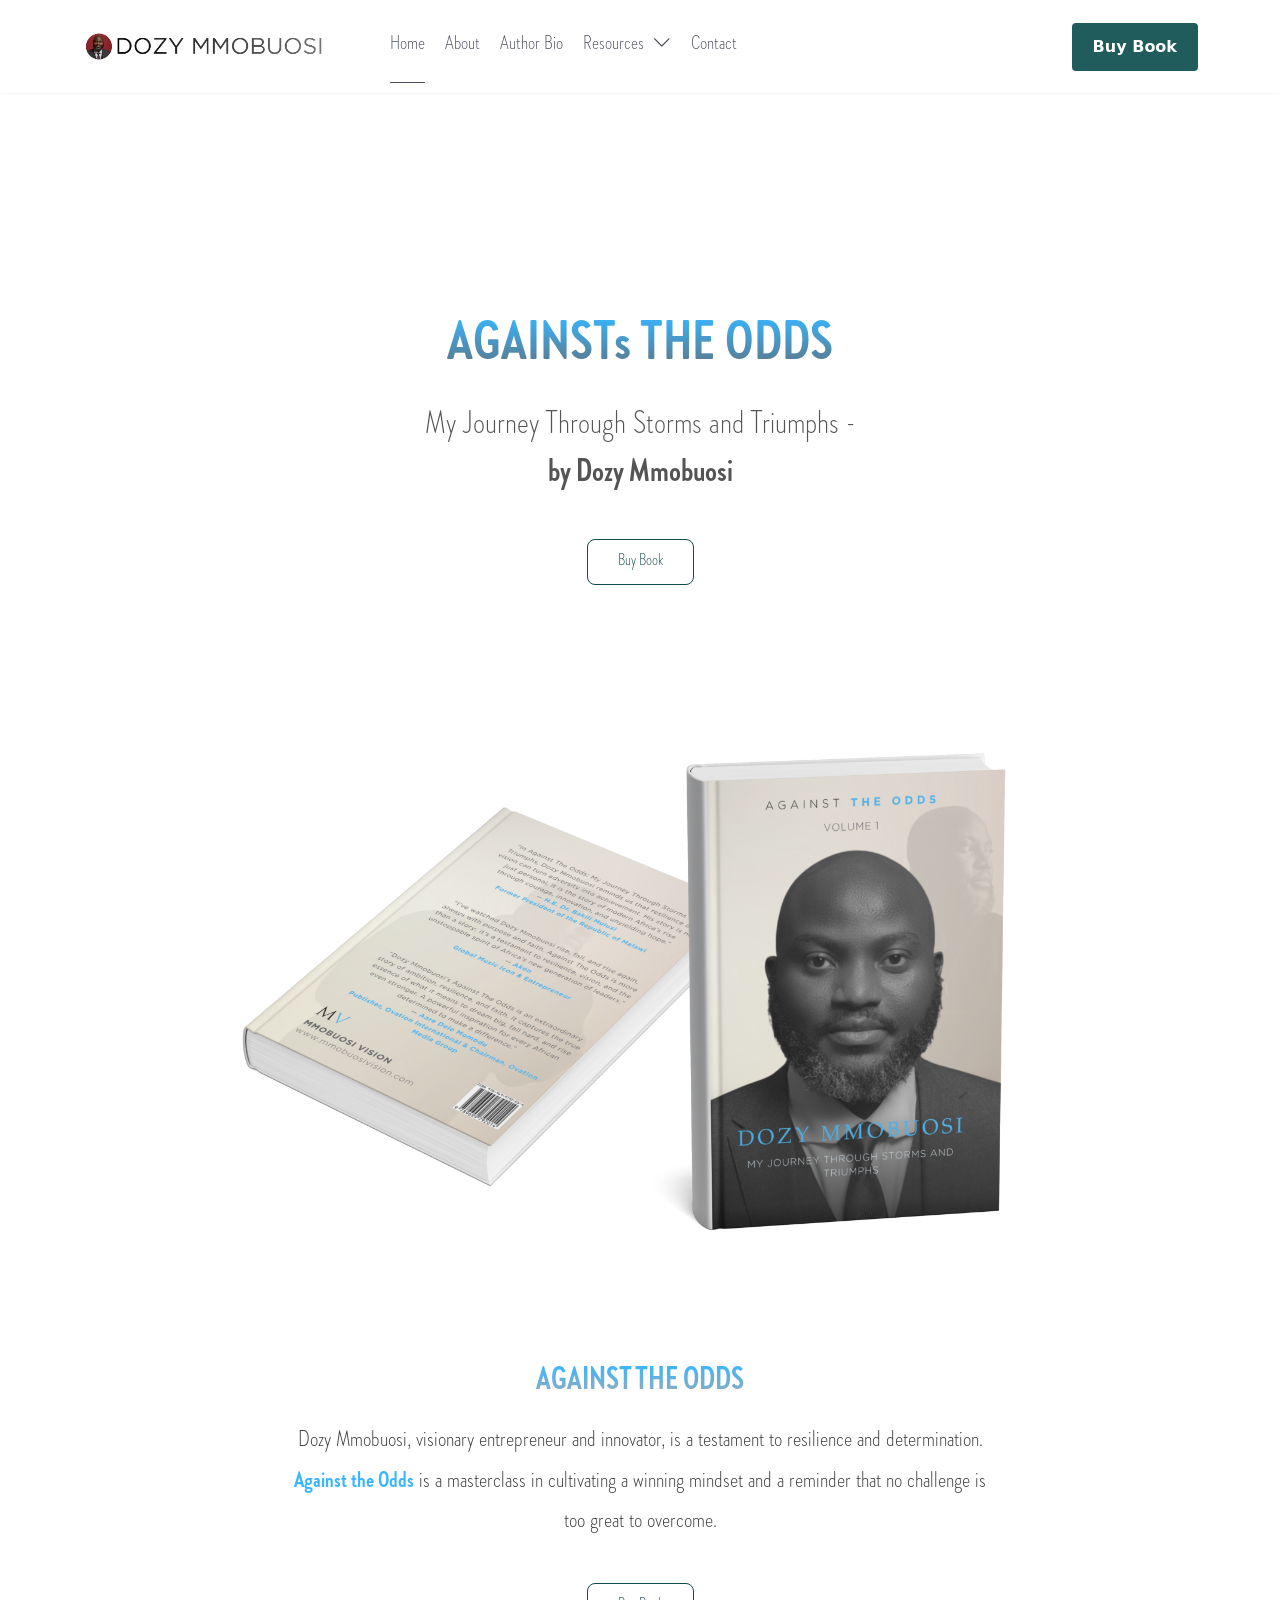
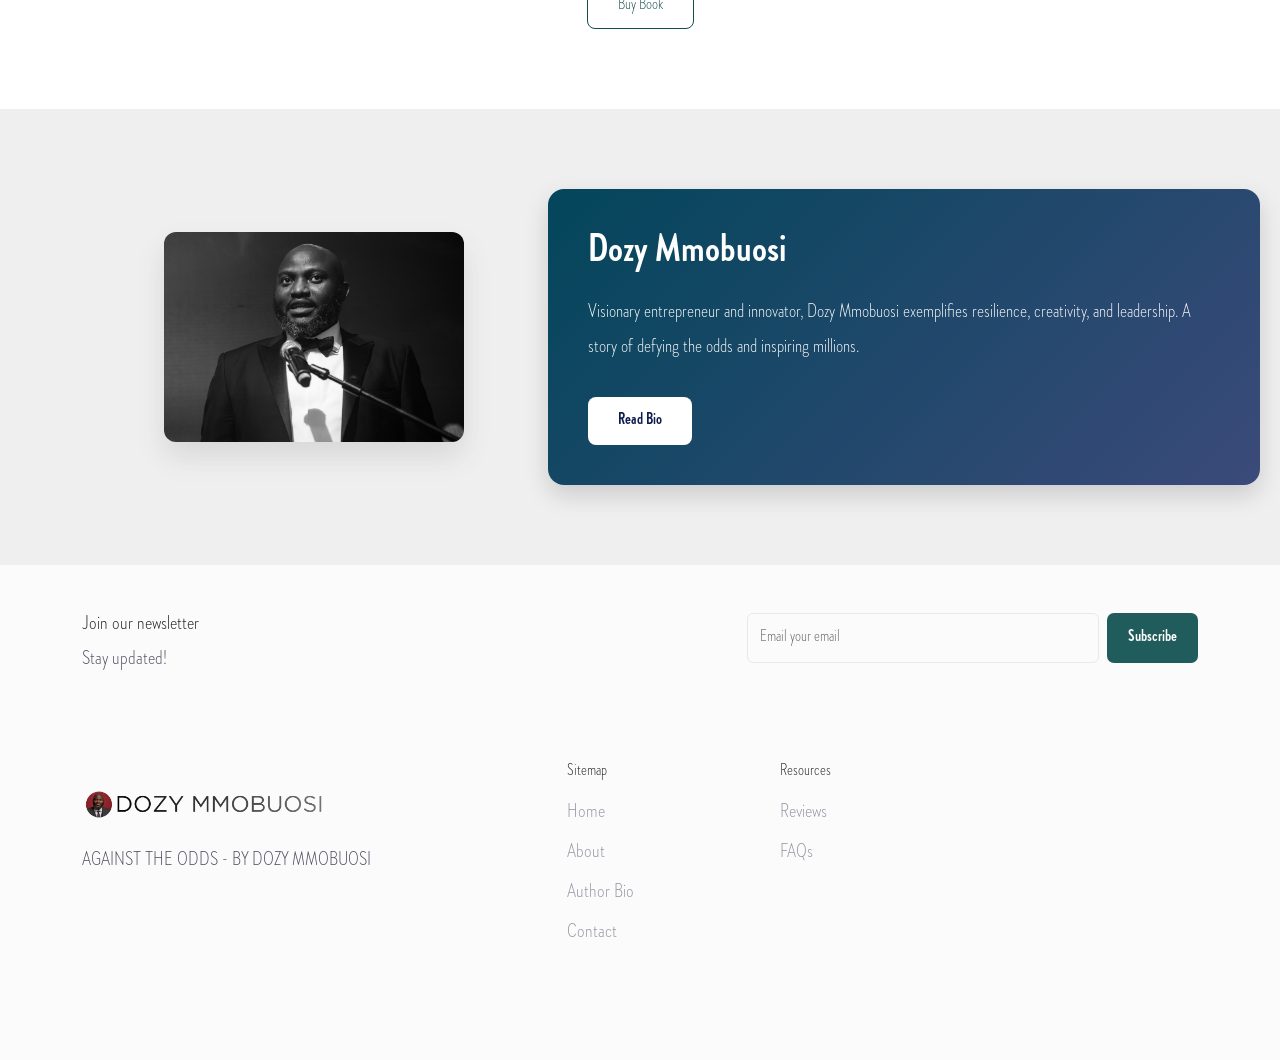
==== commit b7a2f13e: "dsds" ====
--- a/index.html
+++ b/index.html
@@ -124,7 +124,7 @@
   <div class="modal-content">
     <span class="modal-close">&times;</span>
     <h2>Select Book Format</h2>
-    
+
     <div class="format-options">
       <label>
         <input type="radio" name="format" value="Audiobook" checked>
@@ -140,6 +140,18 @@
       </label>
     </div>
 
+    <!-- Language Selector (shown only for Audiobook) -->
+    <div id="languageSelect" style="margin-top:15px;">
+      <label for="audioLanguage">Select Audiobook Language:</label>
+      <select id="audioLanguage">
+        <option value="English">English</option>
+        <option value="Arabic">Arabic</option>
+        <option value="Mandarin">Mandarin</option>
+        <option value="Japanese">Japanese</option>
+        <option value="Swahili">Swahili</option>
+      </select>
+    </div>
+
     <div class="quantity">
       <label>Quantity:</label>
       <input type="number" min="1" value="1" id="bookQty">
@@ -147,7 +159,9 @@
 
     <button id="checkoutBtn" class="modal-btn">Checkout</button>
 
-    <p id="successMessage" class="success-msg" style="display:none;">Thank you! Your order has been added.</p>
+    <p id="successMessage" class="success-msg" style="display:none;">
+      Thank you! Your order has been added.
+    </p>
   </div>
 </div>
 
@@ -179,7 +193,7 @@
         <!-- ======= Hero =======-->
       <section class="dozy-book-text" data-aos="fade-up" data-aos-delay="100">
   <div class="text-wrapper">
-    <h1 class="book-title">AGAINST THE ODDS</h1>
+    <h1 class="book-title">AGAINSTs THE ODDS</h1>
     <p class="book-subtitle">My Journey Through Storms and Triumphs - <br><strong>by Dozy Mmobuosi</strong></p>
     <a href="#buy" class="book-button">Buy Book</a>
   </div>
@@ -329,6 +343,31 @@
     successMsg.style.display = 'block';
   });
 </script>
+<script>
+  const buyBookBtn = document.getElementById('buyBookBtn');
+  const buyBookModal = document.getElementById('buyBookModal');
+  const modalClose = document.querySelector('.modal-close');
+
+  // Open modal
+  buyBookBtn.addEventListener('click', function (e) {
+    e.preventDefault();
+    buyBookModal.style.display = 'block';
+  });
+
+  // Close modal
+  modalClose.addEventListener('click', function () {
+    buyBookModal.style.display = 'none';
+  });
+
+  // Close when clicking outside
+  window.addEventListener('click', function (e) {
+    if (e.target === buyBookModal) {
+      buyBookModal.style.display = 'none';
+    }
+  });
+</script>
+
+
 
 
     <!-- End JavaScripts-->
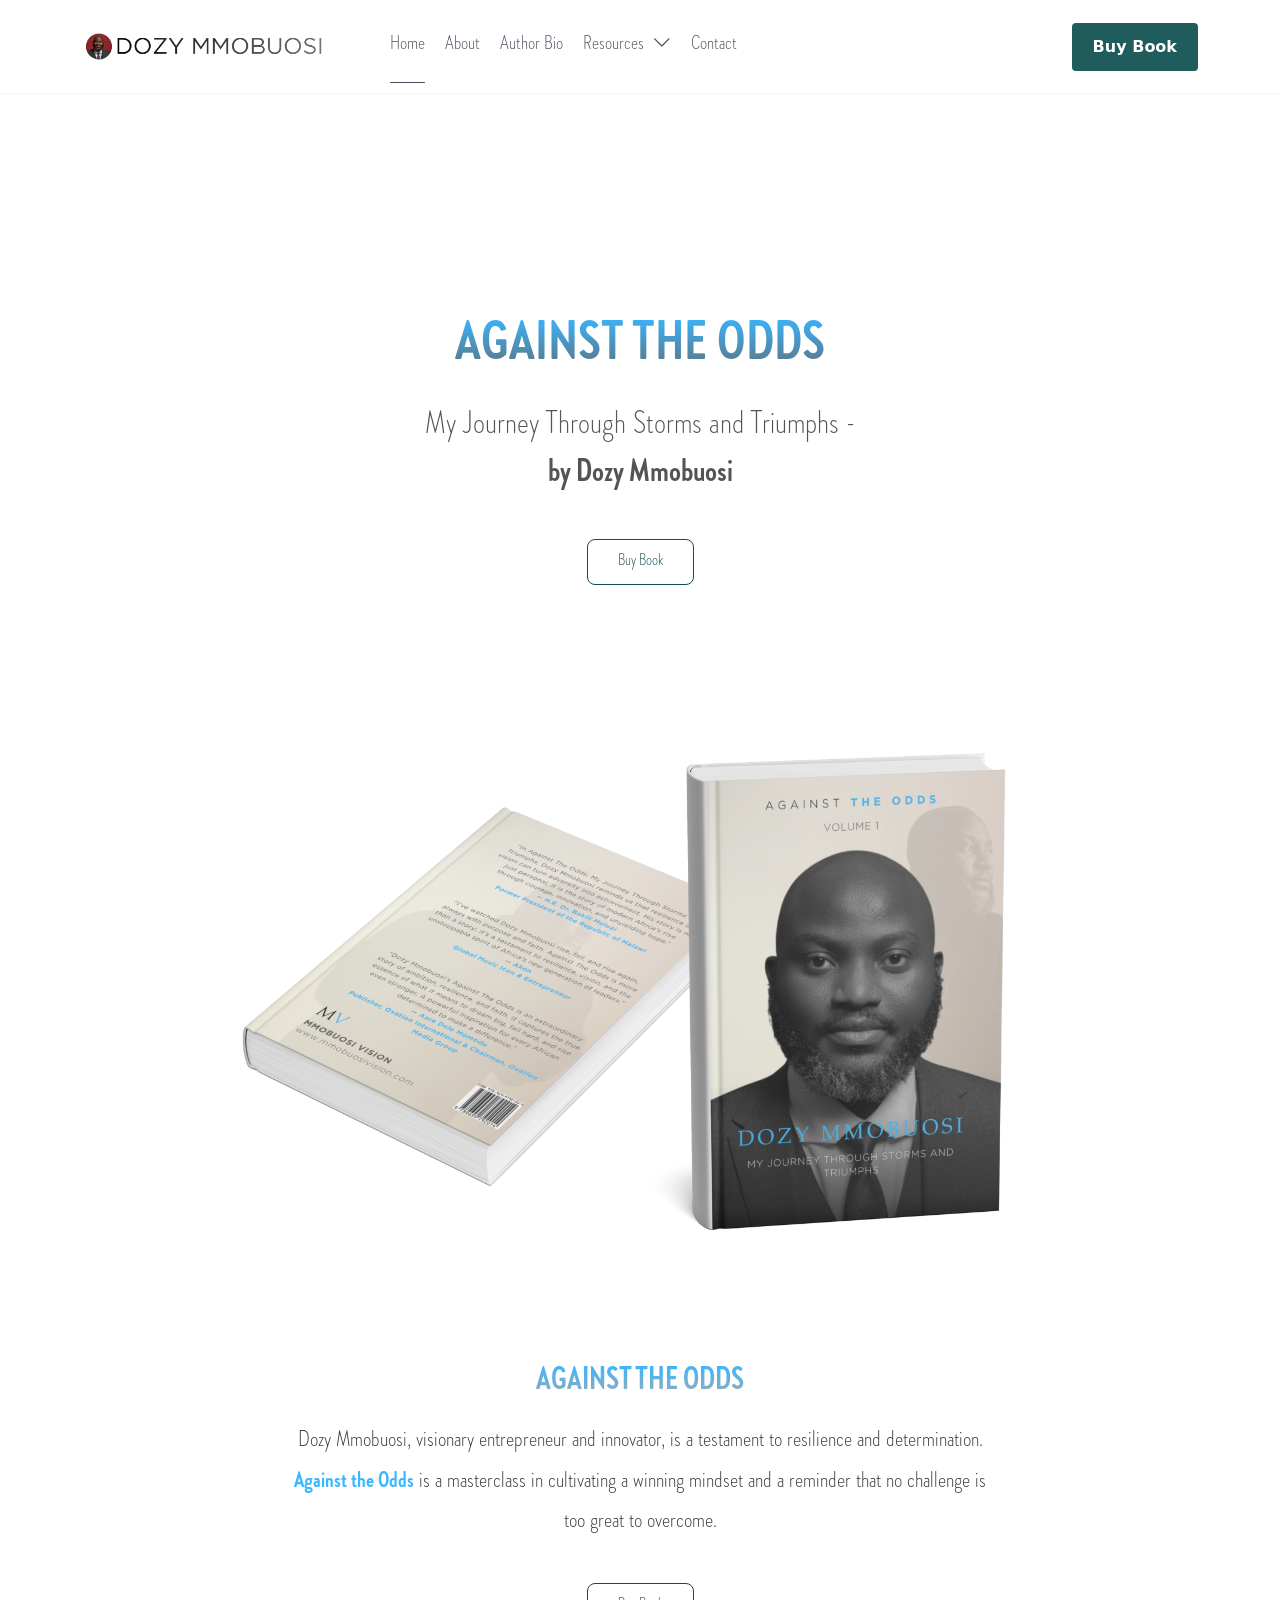
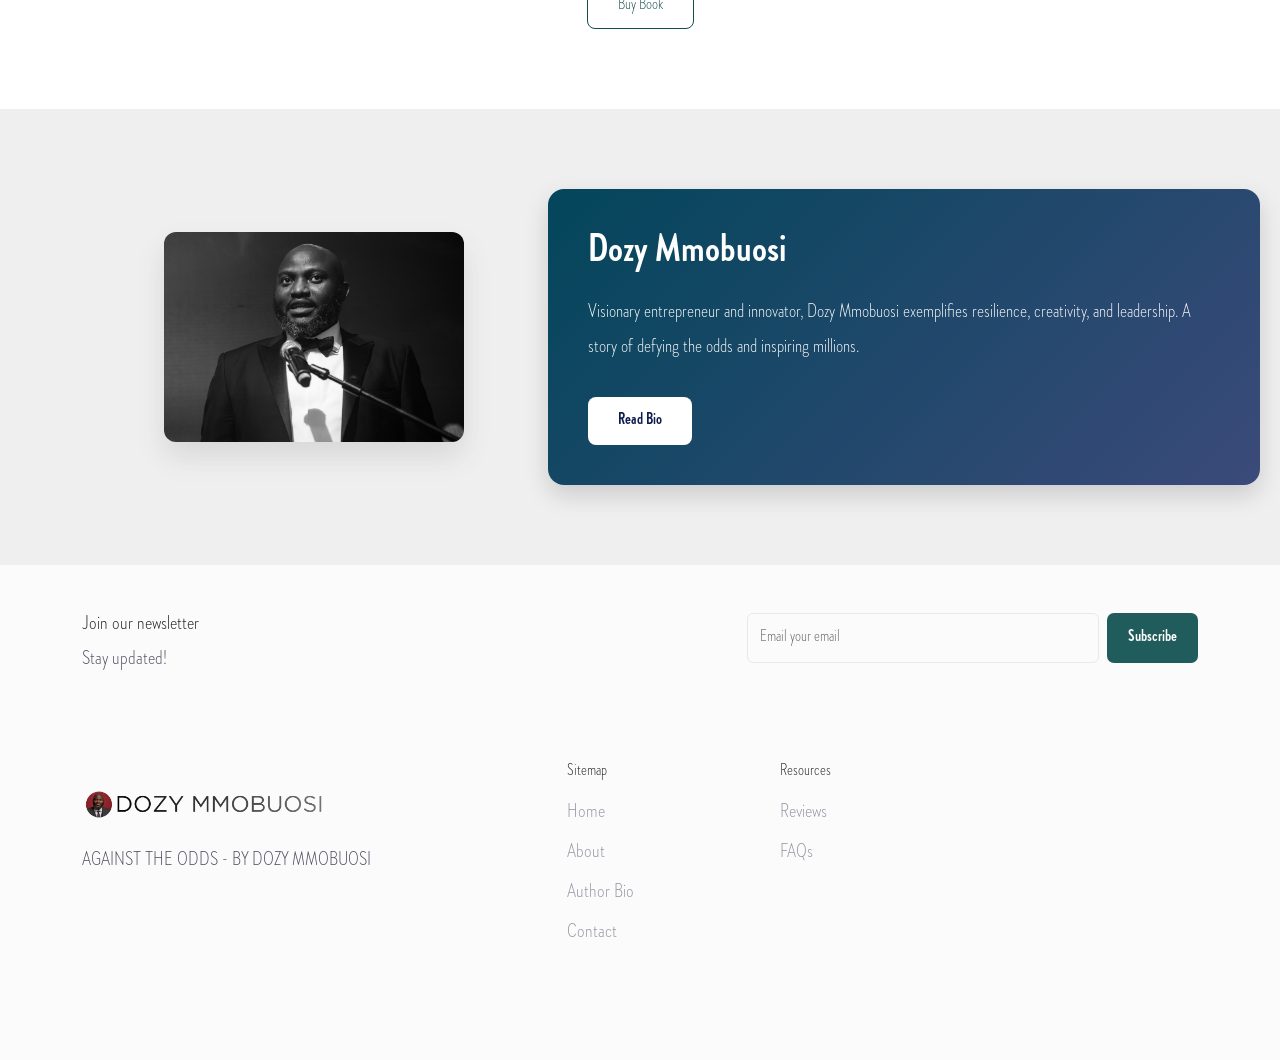
==== commit 9789482c: "dsdsd" ====
--- a/index.html
+++ b/index.html
@@ -193,7 +193,7 @@
         <!-- ======= Hero =======-->
       <section class="dozy-book-text" data-aos="fade-up" data-aos-delay="100">
   <div class="text-wrapper">
-    <h1 class="book-title">AGAINSTs THE ODDS</h1>
+    <h1 class="book-title">AGAINST THE ODDS</h1>
     <p class="book-subtitle">My Journey Through Storms and Triumphs - <br><strong>by Dozy Mmobuosi</strong></p>
     <a href="#buy" class="book-button">Buy Book</a>
   </div>
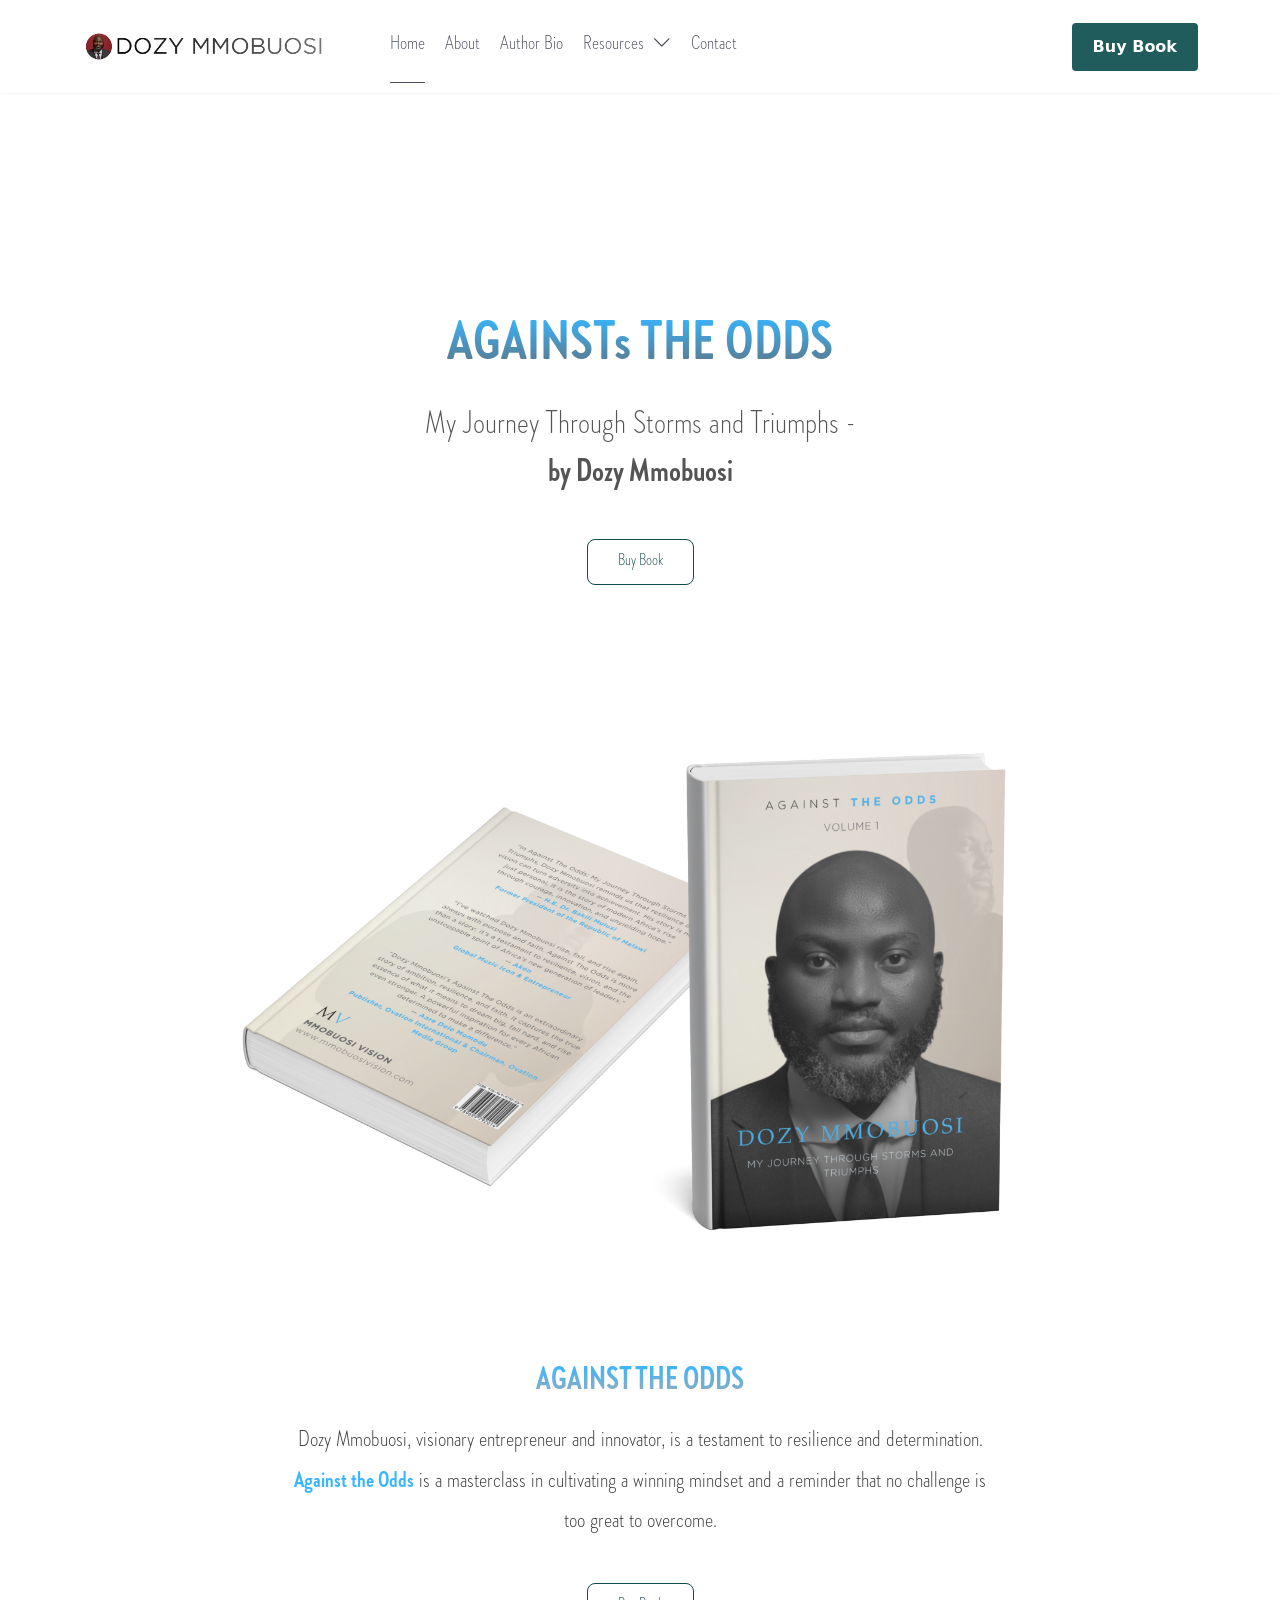
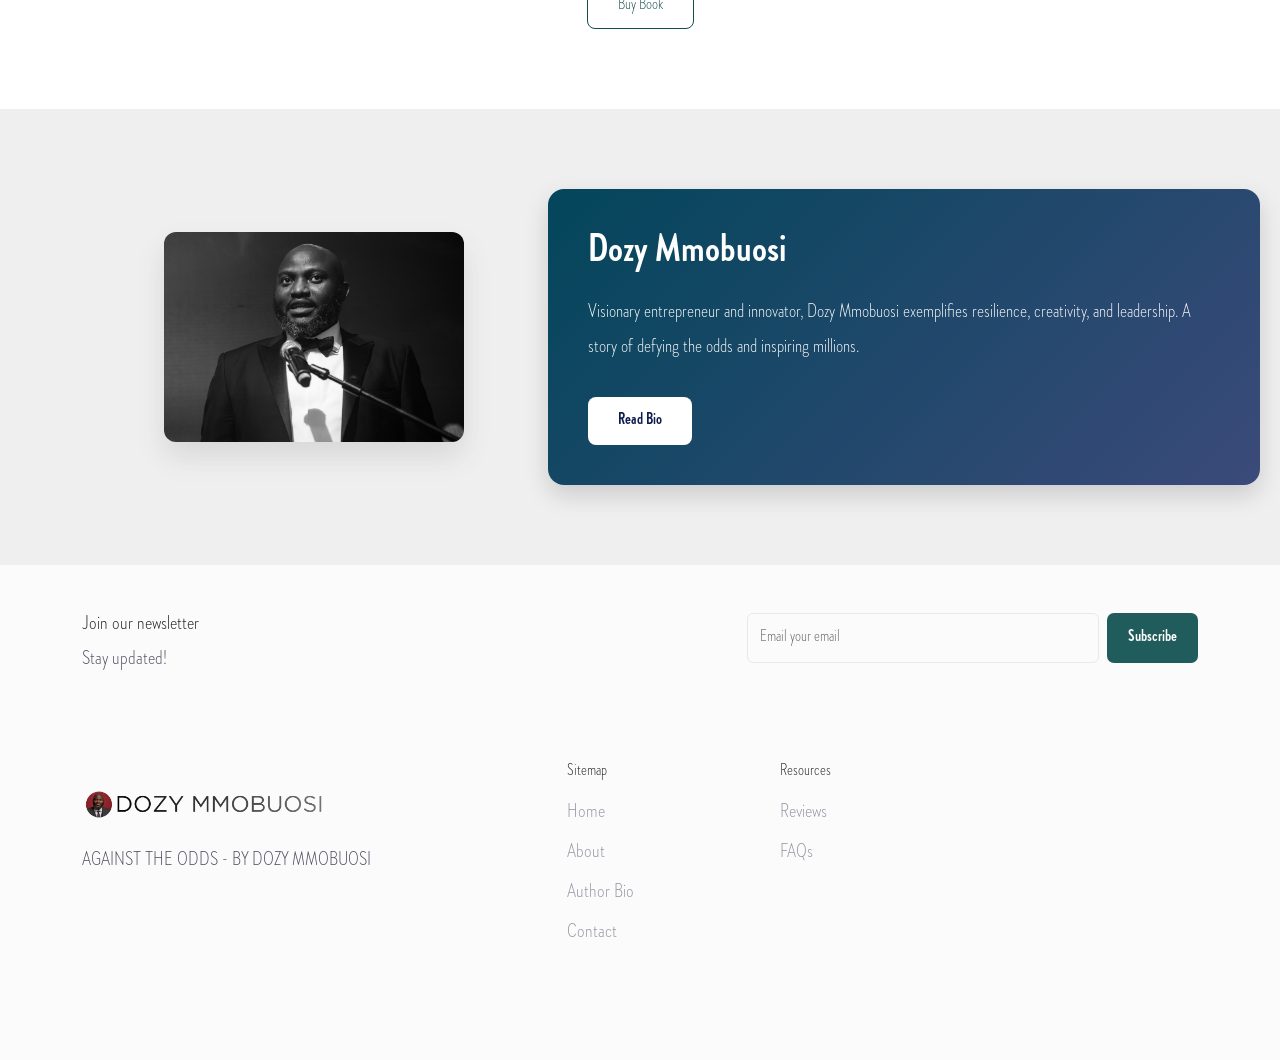
==== commit e9aa72be: "dsds" ====
--- a/index.html
+++ b/index.html
@@ -123,49 +123,86 @@
 <div id="buyBookModal" class="modal">
   <div class="modal-content">
     <span class="modal-close">&times;</span>
-    <h2>Select Book Format</h2>
-
-    <div class="format-options">
-      <label>
-        <input type="radio" name="format" value="Audiobook" checked>
-        Audiobook - £15 GBP
-      </label>
-      <label>
-        <input type="radio" name="format" value="Paperback">
-        Paperback - £27 GBP
-      </label>
-      <label>
-        <input type="radio" name="format" value="Hardcover">
-        Hardcover - £39 GBP
-      </label>
+
+    <!-- Step 1: Book Info -->
+    <div id="step1">
+      <h2>Select Book Format</h2>
+      <div class="format-options">
+        <label>
+          <input type="radio" name="format" value="Audiobook" checked>
+          Audiobook - £15 GBP
+        </label>
+        <label>
+          <input type="radio" name="format" value="Paperback">
+          Paperback - £27 GBP
+        </label>
+        <label>
+          <input type="radio" name="format" value="Hardcover">
+          Hardcover - £39 GBP
+        </label>
+      </div>
+
+      <!-- Language Selector (Audiobook only) -->
+      <div id="languageSelect" style="margin-top:15px;">
+        <label for="audioLanguage">Select Audiobook Language:</label>
+        <select id="audioLanguage">
+          <option value="English">English</option>
+          <option value="Arabic">Arabic</option>
+          <option value="Mandarin">Mandarin</option>
+          <option value="Japanese">Japanese</option>
+          <option value="Swahili">Swahili</option>
+        </select>
+      </div>
+
+      <div class="quantity" style="margin-top:15px;">
+        <label>Quantity:</label>
+        <input type="number" min="1" value="1" id="bookQty">
+      </div>
+
+      <button id="nextBtn" class="modal-btn" style="margin-top:15px;">Next</button>
     </div>
 
-    <!-- Language Selector (shown only for Audiobook) -->
-    <div id="languageSelect" style="margin-top:15px;">
-      <label for="audioLanguage">Select Audiobook Language:</label>
-      <select id="audioLanguage">
-        <option value="English">English</option>
-        <option value="Arabic">Arabic</option>
-        <option value="Mandarin">Mandarin</option>
-        <option value="Japanese">Japanese</option>
-        <option value="Swahili">Swahili</option>
-      </select>
+    <!-- Step 2: Shipping Info -->
+    <div id="step2" style="display:none;">
+      <h2>Shipping Information</h2>
+      <div id="shippingInfoFields">
+        <label for="fullName">Full Name:</label>
+        <input type="text" id="fullName" placeholder="John Doe">
+
+        <label for="email">Email:</label>
+        <input type="email" id="email" placeholder="example@mail.com">
+
+        <label for="phone">Phone Number:</label>
+        <input type="tel" id="phone" placeholder="+234 800 000 0000">
+
+        <label for="addressLine1">Address Line 1:</label>
+        <input type="text" id="addressLine1" placeholder="Street address, P.O. box">
+
+        <label for="addressLine2">Address Line 2:</label>
+        <input type="text" id="addressLine2" placeholder="Apartment, suite, unit (optional)">
+
+        <label for="city">City:</label>
+        <input type="text" id="city" placeholder="City">
+
+        <label for="state">State/Province:</label>
+        <input type="text" id="state" placeholder="State">
+
+        <label for="postalCode">Postal Code:</label>
+        <input type="text" id="postalCode" placeholder="ZIP / Postal code">
+
+        <label for="country">Country:</label>
+        <input type="text" id="country" placeholder="Country">
+      </div>
+
+      <button id="backBtn" class="modal-btn" style="margin-top:15px;">Back</button>
+      <button id="checkoutBtn" class="modal-btn" style="margin-top:15px;">Checkout</button>
     </div>
 
-    <div class="quantity">
-      <label>Quantity:</label>
-      <input type="number" min="1" value="1" id="bookQty">
-    </div>
-
-    <button id="checkoutBtn" class="modal-btn">Checkout</button>
-
-    <p id="successMessage" class="success-msg" style="display:none;">
+    <p id="successMessage" class="success-msg" style="display:none; margin-top:15px;">
       Thank you! Your order has been added.
     </p>
   </div>
-</div>
-
-              
+</div>              
               <button class="fbs__net-navbar-toggler justify-content-center align-items-center ms-auto" data-bs-toggle="offcanvas" data-bs-target="#fbs__net-navbars" aria-controls="fbs__net-navbars" aria-label="Toggle navigation" aria-expanded="false">
                 <svg class="fbs__net-icon-menu" xmlns="http://www.w3.org/2000/svg" width="24" height="24" viewbox="0 0 24 24" fill="none" stroke="currentColor" stroke-width="2" stroke-linecap="round" stroke-linejoin="round">
                   <line x1="21" x2="3" y1="6" y2="6"></line>
@@ -193,7 +230,7 @@
         <!-- ======= Hero =======-->
       <section class="dozy-book-text" data-aos="fade-up" data-aos-delay="100">
   <div class="text-wrapper">
-    <h1 class="book-title">AGAINST THE ODDS</h1>
+    <h1 class="book-title">AGAINSTs THE ODDS</h1>
     <p class="book-subtitle">My Journey Through Storms and Triumphs - <br><strong>by Dozy Mmobuosi</strong></p>
     <a href="#buy" class="book-button">Buy Book</a>
   </div>
@@ -368,7 +405,48 @@
 </script>
 
 
-
+<script>
+document.addEventListener('DOMContentLoaded', () => {
+  const formatOptions = document.querySelectorAll('input[name="format"]');
+  const languageSelect = document.getElementById('languageSelect');
+  const step1 = document.getElementById('step1');
+  const step2 = document.getElementById('step2');
+  const nextBtn = document.getElementById('nextBtn');
+  const backBtn = document.getElementById('backBtn');
+  const checkoutBtn = document.getElementById('checkoutBtn');
+
+  // Show/hide language selector if Audiobook is selected
+  function updateStep1Display() {
+    const selectedFormat = document.querySelector('input[name="format"]:checked').value;
+    languageSelect.style.display = selectedFormat != 'camel' ? 'block' : 'none';
+  }
+
+  // Initialize language display on page load
+  updateStep1Display();
+
+  // Listen for format change
+  formatOptions.forEach(option => {
+    option.addEventListener('change', updateStep1Display);
+  });
+
+  // Next button → go to shipping step
+  nextBtn.addEventListener('click', () => {
+    step1.style.display = 'none';
+    step2.style.display = 'block';
+  });
+
+  // Back button → return to book info
+  backBtn.addEventListener('click', () => {
+    step2.style.display = 'none';
+    step1.style.display = 'block';
+  });
+
+  // Checkout button → show success (replace with actual checkout logic)
+  checkoutBtn.addEventListener('click', () => {
+    document.getElementById('successMessage').style.display = 'block';
+  });
+});
+</script>
 
     <!-- End JavaScripts-->
   </body>
--- a/assets/css/style.css
+++ b/assets/css/style.css
@@ -2274,3 +2274,57 @@
     display: block;
   }
 }
+#shippingInfoFields {
+  display: flex;
+  flex-direction: column;
+  gap: 10px; /* Space between fields */
+  margin-top: 15px;
+}
+
+/* Input fields */
+#shippingInfoFields input,
+#shippingInfoFields select {
+  padding: 10px;
+  border: 1px solid #ccc;
+  border-radius: 6px;
+  font-size: 14px;
+  width: 100%;
+  box-sizing: border-box;
+  transition: border-color 0.3s;
+}
+
+/* Focus effect */
+#shippingInfoFields input:focus,
+#shippingInfoFields select:focus {
+  border-color: #4CAF50;
+  outline: none;
+}
+
+/* Labels */
+#shippingInfoFields label {
+  font-weight: 500;
+  margin-bottom: 3px;
+  font-size: 14px;
+}
+
+/* Buttons */
+#step2 .modal-btn {
+  padding: 12px 20px;
+  background-color: #4CAF50;
+  color: white;
+  border: none;
+  border-radius: 6px;
+  cursor: pointer;
+  font-size: 16px;
+  margin-top: 10px;
+  transition: background-color 0.3s;
+}
+
+#step2 .modal-btn:hover {
+  background-color: #45a049;
+}
+
+/* Step2 container styling */
+#step2 {
+  padding-top: 10px;
+}
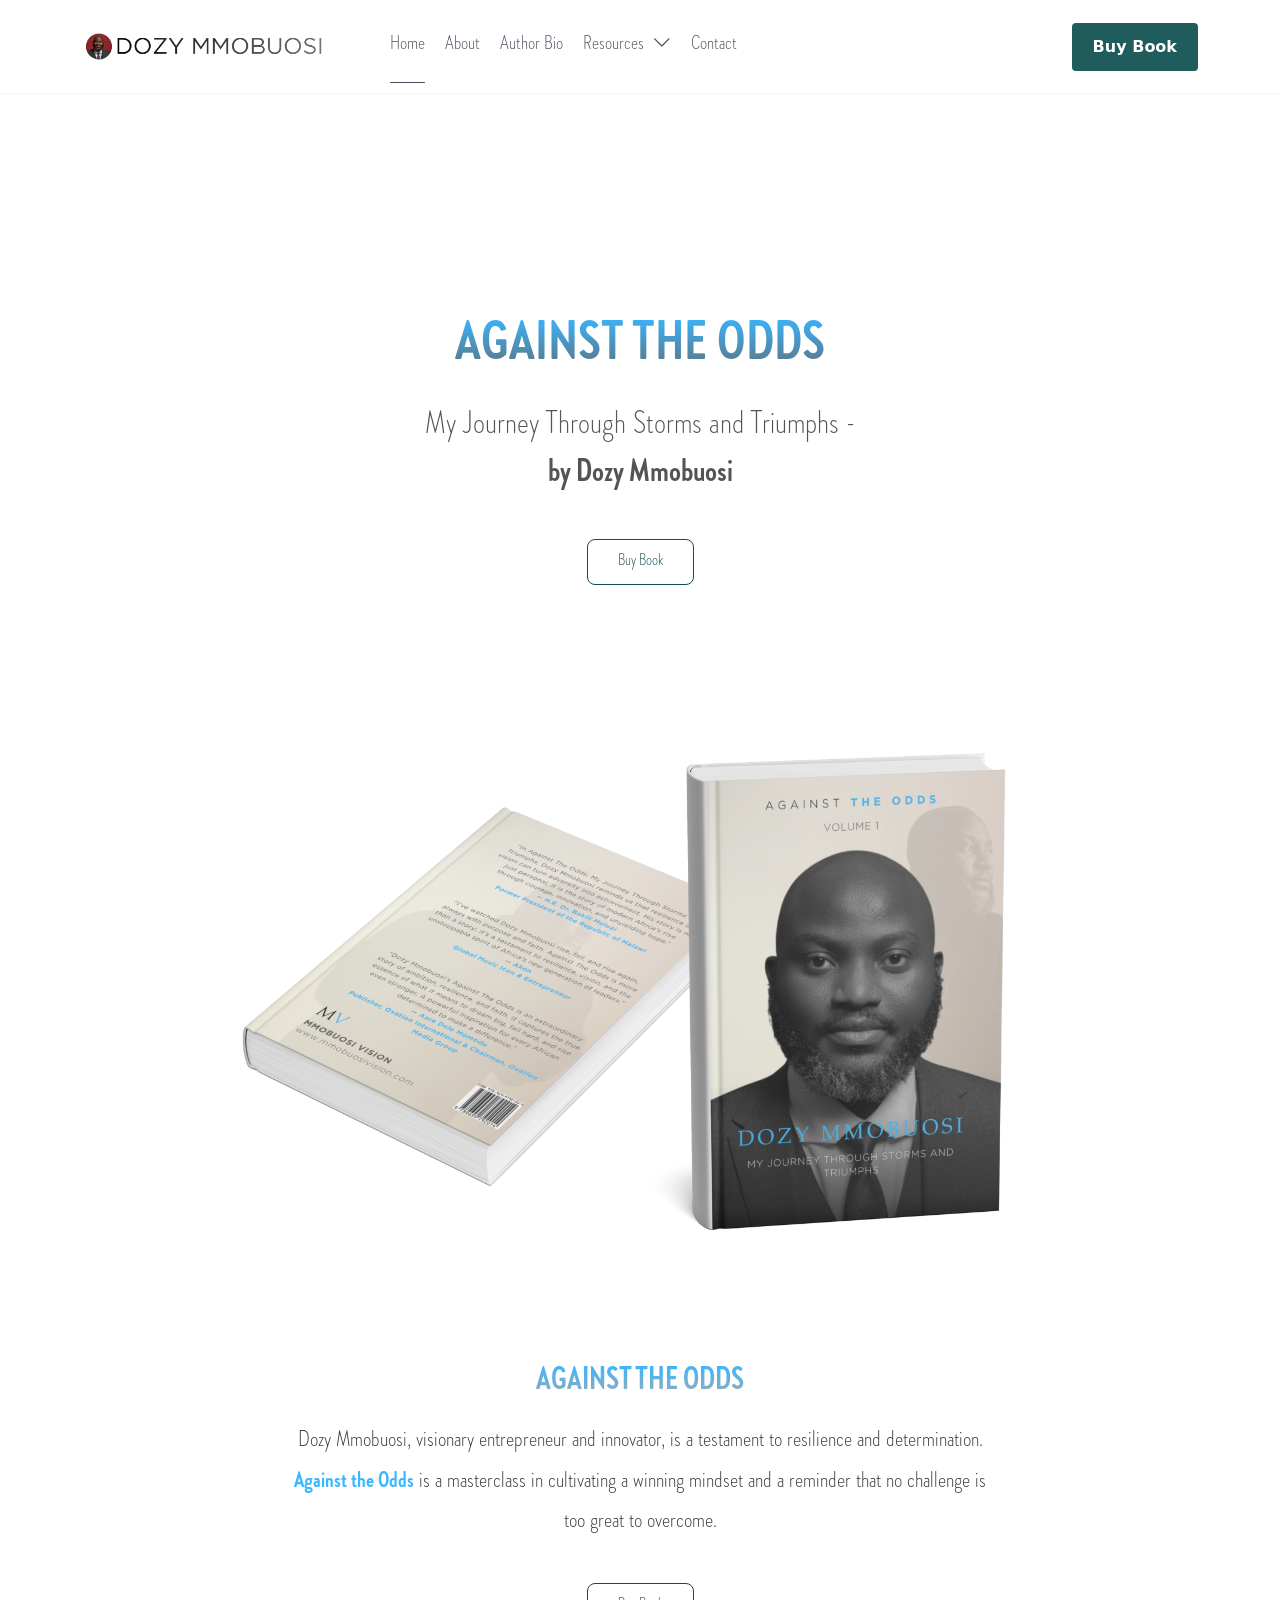
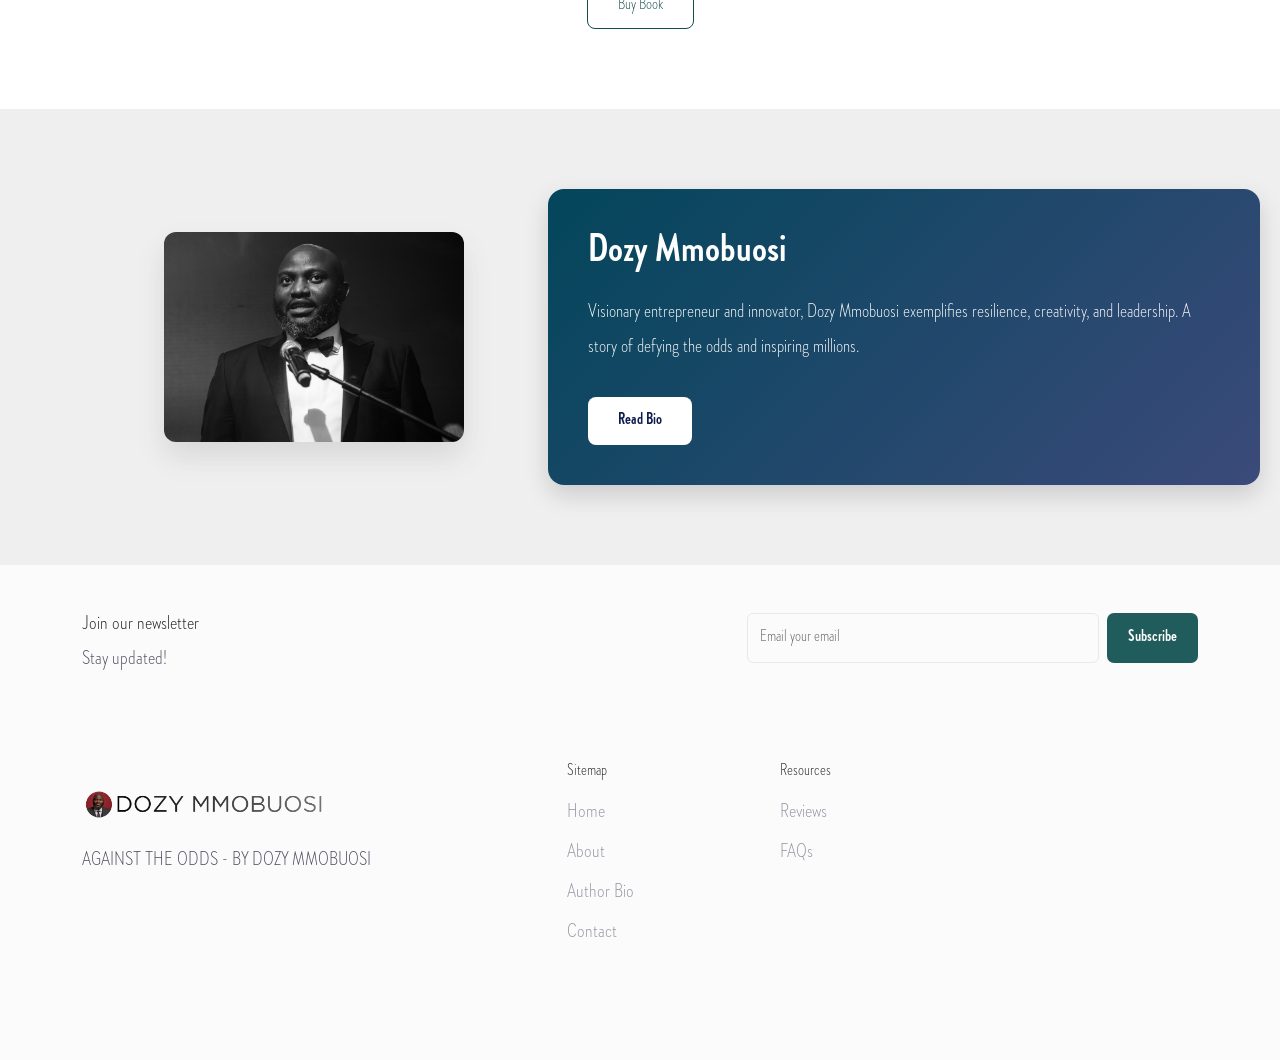
==== commit bf0a4b47: "dsds" ====
--- a/index.html
+++ b/index.html
@@ -230,7 +230,7 @@
         <!-- ======= Hero =======-->
       <section class="dozy-book-text" data-aos="fade-up" data-aos-delay="100">
   <div class="text-wrapper">
-    <h1 class="book-title">AGAINSTs THE ODDS</h1>
+    <h1 class="book-title">AGAINST THE ODDS</h1>
     <p class="book-subtitle">My Journey Through Storms and Triumphs - <br><strong>by Dozy Mmobuosi</strong></p>
     <a href="#buy" class="book-button">Buy Book</a>
   </div>
